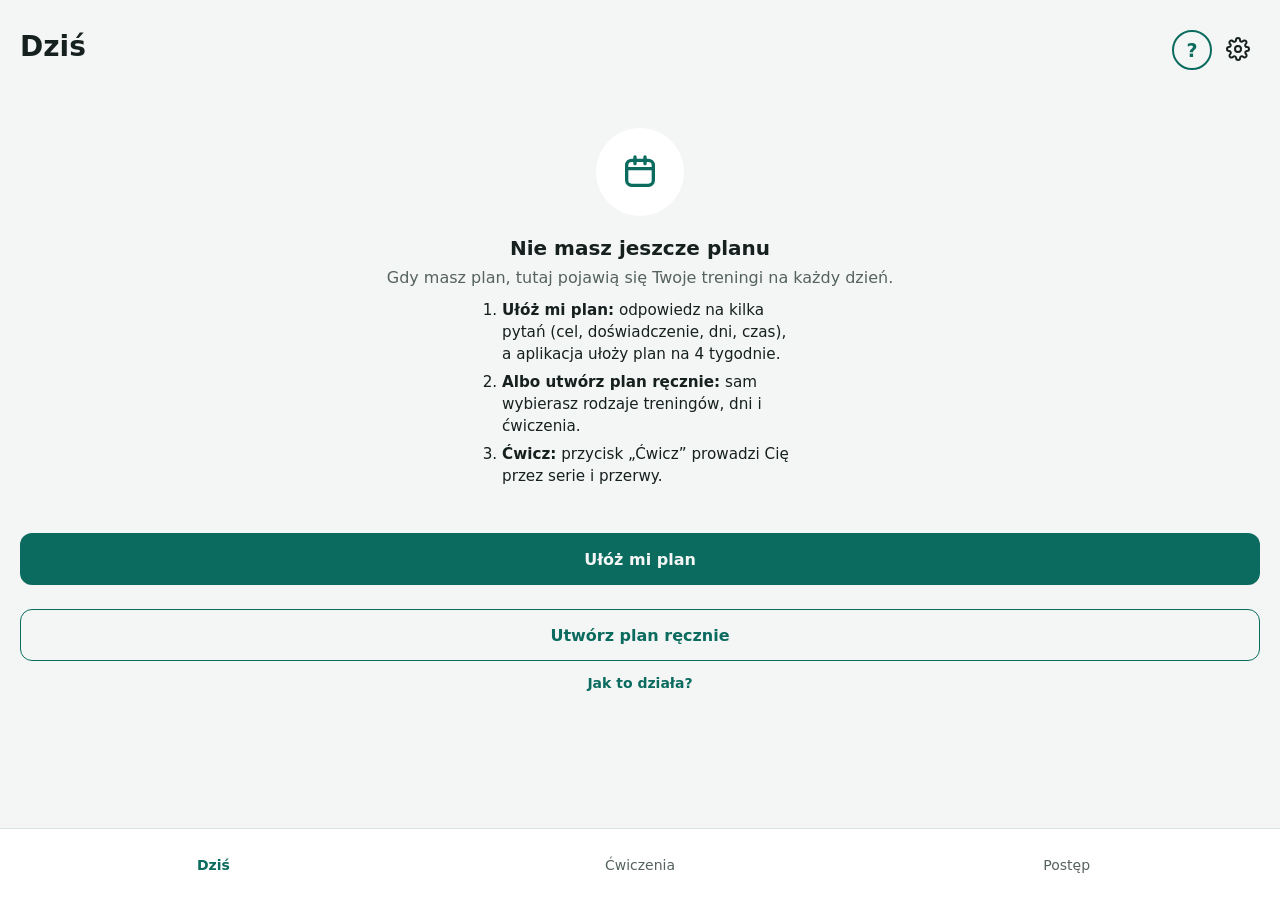
==== index.html @ 083f0874 "v92: skróć trening, słabszy dzień, tydzień lżej, 1RM i kalkulator talerzy, wykres, stagnacja, podsum" ====
<!DOCTYPE html>
<html lang="pl">
<head>
  <meta charset="UTF-8">
  <meta name="viewport" content="width=device-width, initial-scale=1">
  <title>Ćwiczenia</title>
  <link rel="manifest" href="manifest.webmanifest">
  <meta name="theme-color" content="#0B6B5F">
  <link rel="icon" href="ikona-192.png">
  <link rel="apple-touch-icon" href="ikona-180.png">
  <link rel="stylesheet" href="style.css?v=92">
</head>
<body>

  <main>
    <section id="ekran-dzis" class="ekran aktywny">
      <div class="naglowek-rzad">
        <h1>Dziś</h1>
        <button class="ikona-przycisk" id="otworz-ustawienia" aria-label="Ustawienia">
          <svg width="24" height="24" viewBox="0 0 24 24" fill="none" stroke="currentColor" stroke-width="2" stroke-linecap="round" stroke-linejoin="round" aria-hidden="true"><circle cx="12" cy="12" r="3"/><path d="M19.4 15a1.7 1.7 0 0 0 .3 1.8l.1.1a2 2 0 1 1-2.8 2.8l-.1-.1a1.7 1.7 0 0 0-1.8-.3 1.7 1.7 0 0 0-1 1.5V21a2 2 0 1 1-4 0v-.1a1.7 1.7 0 0 0-1.1-1.5 1.7 1.7 0 0 0-1.8.3l-.1.1a2 2 0 1 1-2.8-2.8l.1-.1a1.7 1.7 0 0 0 .3-1.8 1.7 1.7 0 0 0-1.5-1H3a2 2 0 1 1 0-4h.1a1.7 1.7 0 0 0 1.5-1.1 1.7 1.7 0 0 0-.3-1.8l-.1-.1a2 2 0 1 1 2.8-2.8l.1.1a1.7 1.7 0 0 0 1.8.3H9a1.7 1.7 0 0 0 1-1.5V3a2 2 0 1 1 4 0v.1a1.7 1.7 0 0 0 1 1.5 1.7 1.7 0 0 0 1.8-.3l.1-.1a2 2 0 1 1 2.8 2.8l-.1.1a1.7 1.7 0 0 0-.3 1.8V9a1.7 1.7 0 0 0 1.5 1H21a2 2 0 1 1 0 4h-.1a1.7 1.7 0 0 0-1.5 1z"/></svg>
        </button>
      </div>

      <div class="pusty-stan" id="dzis-brak-planu">
        <div class="pusty-ikona">
          <svg width="40" height="40" viewBox="0 0 24 24" fill="none" stroke="currentColor" stroke-width="2" stroke-linecap="round" aria-hidden="true"><rect x="4" y="5" width="16" height="15" rx="3"/><path d="M4 10h16M9 3v4M15 3v4"/></svg>
        </div>
        <div class="pusty-tytul">Nie masz jeszcze planu</div>
        <p class="opis">Gdy masz plan, tutaj pojawią się Twoje treningi na każdy dzień.</p>
        <ol class="kroki-start">
          <li><b>Ułóż mi plan:</b> odpowiedz na kilka pytań (cel, doświadczenie, dni, czas), a aplikacja ułoży plan na 4 tygodnie.</li>
          <li><b>Albo utwórz plan ręcznie:</b> sam wybierasz rodzaje treningów, dni i ćwiczenia.</li>
          <li><b>Ćwicz:</b> przycisk „Ćwicz” prowadzi Cię przez serie i przerwy.</li>
        </ol>
        <button class="przycisk wielki" id="dzis-utworz-plan">Utwórz plan</button>
        <button class="akcja" id="dzis-jak-to-dziala">Jak to działa?</button>
      </div>

      <div id="dzis-plan" hidden>
        <p class="opis" id="dzis-data"></p>
        <button class="akcja" id="dzis-edytuj-plan">Edytuj plan</button>
        <div id="dzis-sesje"></div>
        <p class="opis" id="dzis-podsumowanie"></p>
      </div>
    </section>

    <section id="ekran-cwiczenia" class="ekran">
      <h1>Ćwiczenia</h1>

      <div class="przelacznik">
        <button class="segment aktywny" id="przelacznik-baza">Baza ćwiczeń</button>
        <button class="segment" id="przelacznik-treningi">Moje zestawy</button>
        <button class="segment" id="przelacznik-sciezki">Ścieżki</button>
      </div>

      <div id="widok-sciezki" hidden></div>

      <div id="widok-baza">

      <button class="przycisk" id="przycisk-nowe">+ Dodaj ćwiczenie</button>

      <div class="formularz" id="formularz-cwiczenia" hidden>
        <div class="naglowek-wstecz"><button class="wstecz" data-cel="przycisk-anuluj" aria-label="Wstecz"><svg width="24" height="24" viewBox="0 0 24 24" fill="none" stroke="currentColor" stroke-width="2" stroke-linecap="round" aria-hidden="true"><path d="M15 5l-7 7 7 7"/></svg></button><h2 class="tytul-formularza" id="tytul-formularza">Nowe ćwiczenie</h2><button class="przycisk maly zapisz-gora" id="przycisk-zapisz-gora" type="button">Zapisz</button></div>

        <label for="pole-nazwa">Nazwa</label>
        <input type="text" id="pole-nazwa" placeholder="Np. Wiosłowanie">

        <label for="pole-rodzaj">Rodzaj treningu</label>
        <select id="pole-rodzaj"></select>

        <label for="pole-poziom">Poziom trudności (opcjonalnie)</label>
        <select id="pole-poziom">
          <option value="">Nie określono</option>
          <option value="1">1 – początkujący</option>
          <option value="2">2 – podstawowy</option>
          <option value="3">3 – średni</option>
          <option value="4">4 – zaawansowany</option>
          <option value="5">5 – elitarny</option>
        </select>

        <!-- Style pływania: tylko dla rodzajów z wyborem stylu (Basen) -->
        <div id="pole-style" hidden>
          <div class="etykieta-pola">Style pływania</div>
          <div class="wybory" id="style-wybory"></div>
        </div>

        <!-- Partie mięśni: najpierw ptaszek, potem lista, potem podsumowanie -->
        <label class="wybor wybor-pelny">
          <input type="checkbox" id="pole-czy-partie">
          Ćwiczenie uwzględnia partię mięśni
        </label>

        <div class="panel" id="panel-partii" hidden>
          <div class="etykieta">Zaznacz partie mięśni</div>
          <div id="pole-partie" class="wybory"></div>
          <button class="przycisk" id="przycisk-gotowe">Gotowe</button>
        </div>

        <div class="podsumowanie" id="podsumowanie-partii" hidden>
          <div>
            <div class="etykieta-mala">Partie mięśni</div>
            <div class="podsumowanie-tekst" id="tekst-partii"></div>
          </div>
          <button class="akcja" id="przycisk-zmien-partie">Zmień</button>
        </div>

        <!-- Mięśnie: jedna sylwetka do dotykania, wybrane mięśnie na górze listy -->
        <div class="etykieta-pola">Mięśnie</div>
        <button class="akcja" id="przycisk-pokaz-miesnie" type="button">Pokaż listę mięśni</button>
        <div class="panel" id="panel-miesni" hidden>
          <div id="pole-miesnie"></div>
        </div>

        <label class="wybor wybor-ciezar"><input type="checkbox" id="pole-ciezar"> Można dodać ciężar (kg)</label>
        <p class="opis">Przy takim ćwiczeniu w planie i przy zaliczaniu wpiszesz ciężar w każdej serii.</p>

        <label for="pole-opis-start">Opis wykonania: ustawienie (opcjonalnie)</label>
        <textarea id="pole-opis-start" rows="2" placeholder="Pozycja wyjściowa, chwyt, stopy"></textarea>
        <label for="pole-opis-ruch">Opis wykonania: ruch</label>
        <textarea id="pole-opis-ruch" rows="3" placeholder="Co robisz, w jakim zakresie, jak oddychasz"></textarea>
        <label for="pole-opis-uwaga">Opis wykonania: uwaga</label>
        <textarea id="pole-opis-uwaga" rows="2" placeholder="Najczęstszy błąd, bezpieczeństwo"></textarea>

        <label for="pole-link">Link do filmu (opcjonalnie)</label>
        <input type="url" id="pole-link" placeholder="https://">

        <p class="blad" id="komunikat-bledu"></p>

        <div>
          <button class="przycisk" id="przycisk-zapisz">Zapisz</button>
          <button class="przycisk drugi schowany" id="przycisk-anuluj">Anuluj</button>
        </div>
      </div>

      <div class="filtry" id="blok-filtrow" hidden>
        <label for="pole-szukaj" class="etykieta-pola">Szukaj ćwiczenia</label>
        <input type="search" id="pole-szukaj" placeholder="Wpisz nazwę">

        <div class="etykieta-pola">Partie mięśni</div>
        <div class="chipy" id="chipy-partie"></div>

        <div id="blok-miesnie-chipy" hidden>
          <div class="etykieta-pola">Mięśnie tej partii (można kilka)</div>
          <div class="chipy" id="chipy-miesnie"></div>
        </div>

        <div class="etykieta-pola">Rodzaj treningu</div>
        <div class="chipy" id="chipy-rodzaje"></div>

        <div class="etykieta-pola">Trudność <span class="skala-poziomow" aria-hidden="true"><i class="poz-1"></i><i class="poz-2"></i><i class="poz-3"></i><i class="poz-4"></i><i class="poz-5"></i></span></div>
        <p class="podpowiedz-poziomow">Od zielonego (łatwe, na start) do czerwonego (bardzo trudne, po miesiącach lub latach treningu). Liczba obok to ilość ćwiczeń.</p>
        <div class="chipy" id="chipy-poziomy"></div>

        <div id="blok-miesnie-lista">
          <label for="filtr-miesien" class="etykieta-pola">Mięsień</label>
          <select id="filtr-miesien" class="filtr-wybor"></select>
        </div>

        <label for="filtr-sortowanie" class="etykieta-pola">Kolejność</label>
        <select id="filtr-sortowanie" class="filtr-wybor">
          <option value="">Domyślna</option>
          <option value="latwe">Od najłatwiejszych</option>
          <option value="trudne">Od najtrudniejszych</option>
          <option value="az">Alfabetycznie</option>
        </select>

        <button class="akcja" id="przycisk-ukryte" hidden>Pokaż ukryte</button>
        <button class="akcja" id="przycisk-wyczysc" hidden>Wyczyść filtry</button>
      </div>

      <p class="opis" id="pusta-lista">Nie masz jeszcze ćwiczeń. Dodaj pierwsze.</p>
      <p class="opis" id="brak-wynikow" hidden>Brak ćwiczeń dla wybranych filtrów.</p>
      <div id="lista-cwiczen"></div>

      </div>

      <div id="widok-treningi" hidden>
        <button class="przycisk" id="przycisk-nowy-trening">+ Dodaj zestaw ćwiczeń</button>

        <div class="formularz" id="formularz-treningu" hidden>
          <div class="naglowek-wstecz"><button class="wstecz" data-cel="przycisk-anuluj-trening" aria-label="Wstecz"><svg width="24" height="24" viewBox="0 0 24 24" fill="none" stroke="currentColor" stroke-width="2" stroke-linecap="round" aria-hidden="true"><path d="M15 5l-7 7 7 7"/></svg></button><h2 class="tytul-formularza" id="tytul-treningu">Nowy trening</h2><button class="przycisk maly zapisz-gora" id="przycisk-zapisz-trening-gora" type="button">Zapisz</button></div>

          <label for="pole-nazwa-treningu">Nazwa zestawu</label>
          <input type="text" id="pole-nazwa-treningu" placeholder="Np. Plecy A">
          <label for="pole-blok-treningu">Rodzaj zestawu</label>
          <select id="pole-blok-treningu">
            <option value="">Zwykły zestaw</option>
            <option value="rozgrzewka">Blok rozgrzewki (dołączany przed treningiem)</option>
            <option value="rozciaganie">Blok rozciągania (dołączany po treningu)</option>
          </select>

          <div class="etykieta">Ćwiczenia w zestawie</div>
          <p class="opis" id="puste-wybrane">Nie dodano jeszcze ćwiczeń.</p>
          <div id="wybrane-cwiczenia"></div>

          <button class="przycisk drugi" id="przycisk-dodaj-cwiczenia">+ Dodaj ćwiczenia z bazy</button>
          <button class="przycisk-przerywany" id="przycisk-nowe-w-treningu" type="button">+ Utwórz nowe ćwiczenie</button>

          <div class="panel" id="panel-wyboru" hidden>
            <label for="pole-szukaj-wyboru" class="etykieta-pola">Szukaj ćwiczenia</label>
            <input type="search" id="pole-szukaj-wyboru" placeholder="Wpisz nazwę">

            <div class="etykieta-pola">Partie mięśni</div>
            <div class="chipy" id="chipy-partie-wyboru"></div>

            <div class="etykieta-pola">Rodzaj treningu</div>
            <div class="chipy" id="chipy-rodzaje-wyboru"></div>

            <div id="lista-wyboru"></div>
            <button class="przycisk" id="przycisk-gotowe-wyboru">Gotowe</button>
          </div>

          <p class="blad" id="blad-treningu"></p>

          <div>
            <button class="przycisk" id="przycisk-zapisz-trening">Zapisz zestaw</button>
            <button class="przycisk drugi schowany" id="przycisk-anuluj-trening">Anuluj</button>
          </div>
        </div>

        <p class="opis" id="puste-treningi">Nie masz jeszcze zestawów ćwiczeń. Dodaj pierwszy.</p>
        <input type="search" id="szukaj-treningow" aria-label="Szukaj zestawu lub ćwiczenia w nim" placeholder="Szukaj zestawu lub ćwiczenia w nim" hidden>
        <button class="akcja" id="przycisk-ukryte-zestawy" hidden>Pokaż ukryte zestawy</button>
        <div id="lista-treningow"></div>
      </div>
    </section>

    <section id="ekran-postep" class="ekran">
      <h1>Postęp</h1>
      <div id="postep-tresc"></div>
      <button class="przycisk wielki" id="postep-nowy-plan">Nowy plan</button>
      <button class="przycisk drugi wielki" id="postep-edytuj-plan" hidden>Edytuj aktywny plan</button>
    </section>
  </main>

  <nav class="pasek">
    <button class="zakladka aktywna" data-ekran="ekran-dzis">Dziś</button>
    <button class="zakladka" data-ekran="ekran-cwiczenia">Ćwiczenia</button>
    <button class="zakladka" data-ekran="ekran-postep">Postęp</button>
  </nav>

  <!-- Kreator planu: pełny ekran nad aplikacją -->
  <div class="kreator" id="kreator" hidden>
    <div class="kreator-naglowek">
      <button class="wstecz" id="kr-wstecz" aria-label="Wstecz">
        <svg width="24" height="24" viewBox="0 0 24 24" fill="none" stroke="currentColor" stroke-width="2" stroke-linecap="round" aria-hidden="true"><path d="M15 5l-7 7 7 7"/></svg>
      </button>
      <div>
        <div class="kreator-krok" id="kr-etykieta-kroku">Krok 1 z 2</div>
        <h2 class="kreator-tytul" id="kr-tytul">Nowy plan</h2>
      </div>
    </div>

    <div class="kreator-postep">
      <span class="aktywny" id="kr-postep-1"></span>
      <span id="kr-postep-2"></span>
    </div>

    <div class="kreator-tresc">

      <!-- Krok 1: okres i aktywności -->
      <div id="kr-krok1">
        <p class="opis kr-wstep">Wybierz okres i dodaj rodzaje treningów. Przy każdym wpisz, ile razy w okresie chcesz go zrobić.</p>
        <label class="etykieta-pola" for="kr-nazwa-planu">Nazwa planu</label>
        <input type="text" id="kr-nazwa-planu" maxlength="40" placeholder="Np. Masa, Bieganie, Powrót po urlopie">
        <div class="etykieta-pola">Okres</div>
        <div class="przelacznik">
          <button class="segment aktywny" id="kr-okres-tydzien">Tydzień</button>
          <button class="segment" id="kr-okres-miesiac">Miesiąc</button>
        </div>

        <div class="etykieta-pola">Rodzaje treningów</div>
        <p class="opis" id="kr-pusta">Nie dodano jeszcze żadnego rodzaju treningu.</p>
        <div id="kr-lista"></div>

        <button class="przycisk-przerywany" id="kr-dodaj">+ Dodaj rodzaj treningu</button>

        <div class="formularz" id="kr-formularz" hidden>
          <div class="naglowek-wstecz"><button class="wstecz" data-cel="kr-anuluj-aktywnosc" aria-label="Wstecz"><svg width="24" height="24" viewBox="0 0 24 24" fill="none" stroke="currentColor" stroke-width="2" stroke-linecap="round" aria-hidden="true"><path d="M15 5l-7 7 7 7"/></svg></button><h2 class="tytul-formularza" id="kr-tytul-formularza">Nowa aktywność</h2></div>

          <label for="kr-rodzaj">Rodzaj treningu</label>
          <select id="kr-rodzaj"></select>

          <div id="kr-pole-partia" hidden>
            <label>Partie mięśni (można kilka)</label>
            <div class="chipy" id="kr-partia"></div>
          </div>

          <div>
            <label for="kr-razy">Ile razy w okresie</label>
            <input type="number" id="kr-razy" min="0" inputmode="numeric" value="0">
          </div>

          <p class="blad" id="kr-blad"></p>

          <div>
            <button class="przycisk" id="kr-zapisz-aktywnosc">Zapisz</button>
            <button class="przycisk drugi schowany" id="kr-anuluj-aktywnosc">Anuluj</button>
            <button class="przycisk drugi" id="kr-usun-aktywnosc" hidden>Usuń</button>
          </div>
        </div>

        <p class="podpowiedz" id="kr-podpowiedz"></p>
        <p class="blad" id="kr-blad-kroku"></p>

        <button class="przycisk wielki" id="kr-dalej">Dalej</button>
        <button class="akcja" id="kr-od-nowa" hidden>Zacznij od nowa</button>
      </div>

      <!-- Krok 2: kalendarz -->
      <div id="kr-krok2" hidden>
        <p class="opis kr-wstep">Rozłóż treningi na dni: dotknij dnia w kalendarzu i dodaj trening. Potem uzupełnij każdy o zestaw ćwiczeń i parametry.</p>
        <div class="etykieta-pola">Do rozłożenia</div>
        <div class="legenda" id="kal-legenda"></div>
        <div class="kal-oznaczenia">
          <span><i class="znacznik" style="background:currentColor"></i> trening gotowy</span>
          <span><i class="znacznik pusty"></i> do uzupełnienia</span>
        </div>
        <div class="kal-dni-tygodnia">
          <span>Pn</span><span>Wt</span><span>Śr</span><span>Cz</span><span>Pt</span><span>So</span><span>Nd</span>
        </div>
        <div class="kal-siatka" id="kal-siatka"></div>
        <p class="podpowiedz" id="kal-podsumowanie"></p>
        <p class="blad" id="kal-blad"></p>
        <button class="przycisk drugi wielki" id="kal-propozycja">Zaproponuj rozkład</button>
        <button class="przycisk wielki" id="kal-zapisz">Zapisz plan</button>
      </div>

    </div>

    <!-- Panel dnia: wysuwa się z dołu po dotknięciu kafelka -->
    <div class="arkusz-tlo" id="arkusz-tlo" hidden>
      <div class="arkusz" id="arkusz" role="dialog" aria-label="Panel dnia">
        <div class="arkusz-uchwyt"></div>
        <div class="arkusz-naglowek">
          <h2 id="pd-tytul">Dzień</h2>
          <span id="pd-podtytul"></span>
        </div>
        <div class="arkusz-tresc" id="arkusz-tresc">

          <div id="pd-widok-dzien">
            <div id="pd-sesje"></div>
            <button class="przycisk-przerywany" id="pd-dodaj">+ Dodaj trening</button>
            <button class="przycisk wielki" id="pd-zamknij">Gotowe</button>
          </div>

          <div id="pd-widok-dodaj" hidden>
            <div class="naglowek-wstecz"><button class="wstecz" data-cel="pd-dodaj-anuluj" aria-label="Wstecz"><svg width="24" height="24" viewBox="0 0 24 24" fill="none" stroke="currentColor" stroke-width="2" stroke-linecap="round" aria-hidden="true"><path d="M15 5l-7 7 7 7"/></svg></button><h2 class="tytul-formularza">Dodaj sesję</h2></div>
            <div id="pd-wybor-aktywnosci"></div>
            <button class="przycisk drugi wielki schowany" id="pd-dodaj-anuluj">Anuluj</button>
          </div>

          <div id="pd-widok-sesja" hidden>
            <div class="naglowek-wstecz"><button class="wstecz" data-cel="pd-sesja-wroc" aria-label="Wstecz"><svg width="24" height="24" viewBox="0 0 24 24" fill="none" stroke="currentColor" stroke-width="2" stroke-linecap="round" aria-hidden="true"><path d="M15 5l-7 7 7 7"/></svg></button><h2 class="tytul-formularza" id="pd-sesja-tytul">Sesja</h2></div>
            <div id="pd-sesja-trening"></div>
            <div id="pd-sesja-parametry"></div>
            <p class="blad" id="pd-sesja-blad"></p>
            <p class="opis" id="pd-sesja-info"></p>
            <button class="przycisk wielki" id="pd-sesja-zapisz">Zapisz trening</button>
            <button class="przycisk drugi wielki" id="pd-sesja-kopiuj">Kopiuj do innych treningów</button>
            <button class="przycisk drugi wielki" id="pd-sesja-przenies">Przenieś na inny dzień</button>
            <button class="przycisk drugi wielki schowany" id="pd-sesja-wroc">Wróć</button>
            <button class="akcja usun" id="pd-sesja-usun">Usuń trening</button>
          </div>

          <div id="pd-widok-przenies" hidden>
            <div class="naglowek-wstecz"><button class="wstecz" data-cel="pd-przenies-wstecz" aria-label="Wstecz"><svg width="24" height="24" viewBox="0 0 24 24" fill="none" stroke="currentColor" stroke-width="2" stroke-linecap="round" aria-hidden="true"><path d="M15 5l-7 7 7 7"/></svg></button><h2 class="tytul-formularza">Przenieś na dzień</h2></div>
            <p class="opis" id="pd-przenies-opis"></p>
            <div id="pd-przenies-lista"></div>
            <button class="przycisk drugi wielki schowany" id="pd-przenies-wstecz">Wróć</button>
          </div>

          <div id="pd-widok-wybor" hidden>
            <div class="naglowek-wstecz"><button class="wstecz" data-cel="kr2-wybor-wstecz" aria-label="Wstecz"><svg width="24" height="24" viewBox="0 0 24 24" fill="none" stroke="currentColor" stroke-width="2" stroke-linecap="round" aria-hidden="true"><path d="M15 5l-7 7 7 7"/></svg></button><h2 class="tytul-formularza" id="kr2-wybor-tytul">Trening</h2></div>
            <label class="wybor wybor-pelny">
              <input type="checkbox" id="kr2-wszystkie-treningi">
              Pokaż wszystkie treningi
            </label>
            <input type="search" id="kr2-szukaj-treningow" placeholder="Szukaj treningu">
            <p class="opis" id="kr2-brak-treningow" hidden></p>
            <div id="kr2-treningi"></div>
            <button class="przycisk-przerywany" id="kr2-nowy">+ Zbuduj nowy zestaw</button>
            <button class="przycisk drugi wielki schowany" id="kr2-wybor-wstecz">Wróć</button>
          </div>

          <div id="pd-widok-budowa" hidden>
            <div class="naglowek-wstecz"><button class="wstecz" data-cel="kr2-anuluj" aria-label="Wstecz"><svg width="24" height="24" viewBox="0 0 24 24" fill="none" stroke="currentColor" stroke-width="2" stroke-linecap="round" aria-hidden="true"><path d="M15 5l-7 7 7 7"/></svg></button><h2 class="tytul-formularza" id="kr2-budowa-tytul">Nowy trening</h2><button class="przycisk maly zapisz-gora" id="kr2-zapisz-gora" type="button">Gotowe</button></div>
            <div class="formularz">
              <div class="etykieta">Sugerowane ćwiczenia</div>
              <label class="wybor wybor-pelny">
                <input type="checkbox" id="kr2-wszystkie">
                Pokaż wszystkie ćwiczenia z bazy
              </label>
              <input type="search" id="kr2-szukaj" placeholder="Szukaj ćwiczenia">
              <button class="przycisk-przerywany" id="kr2-nowe-cwiczenie" type="button">+ Utwórz nowe ćwiczenie</button>
              <div id="kr2-cwiczenia"></div>
              <p class="opis" id="kr2-wybrano"></p>

              <label class="wybor wybor-pelny">
                <input type="checkbox" id="kr2-zapisz-zestaw">
                Zapisz w „Moich zestawach”, żeby użyć ponownie
              </label>
              <div id="kr2-pole-nazwy" hidden>
                <label for="kr2-nazwa">Nazwa zestawu</label>
                <input type="text" id="kr2-nazwa" placeholder="Np. Plecy A">
              </div>

              <p class="blad" id="kr2-blad-budowy"></p>
              <div>
                <button class="przycisk" id="kr2-zapisz">Gotowe</button>
                <button class="przycisk drugi schowany" id="kr2-anuluj">Anuluj</button>
              </div>
            </div>
          </div>

        </div>
      </div>
    </div>

    <!-- Okno zmiany liczby sesji aktywności -->
    <div class="arkusz-tlo srodek" id="okno-liczby-tlo" hidden>
      <div class="okno" role="dialog" aria-label="Liczba treningów">
        <div class="okno-tytul"><span class="kwadrat" id="ol-kwadrat"></span><h2 id="ol-tytul">Rodzaj treningu</h2></div>
        <p class="opis">Liczba treningów w planie</p>
        <div class="stepper">
          <button id="ol-mniej" aria-label="Mniej treningów">−</button>
          <div id="ol-liczba">1</div>
          <button id="ol-wiecej" aria-label="Więcej treningów">+</button>
        </div>
        <p class="okno-info" id="ol-info"></p>
        <div>
          <button class="przycisk drugi" id="ol-anuluj">Anuluj</button>
          <button class="przycisk" id="ol-zapisz">Zapisz</button>
        </div>
        <button class="akcja usun" id="ol-usun">Usuń ten rodzaj treningu z planu</button>
      </div>
    </div>

  </div>

  <!-- Usuwanie planu -->
  <div class="wynik-tlo" id="usun-tlo" hidden>
    <div class="okno" role="dialog" aria-label="Usuń plan">
      <h2>Usunąć plan?</h2>
      <p class="opis" id="usun-opis">Plan i jego postęp zostaną usunięte.</p>
      <div>
        <button class="przycisk drugi" id="usun-zamknij">Zamknij plan (zachowaj historię)</button>
        <button class="przycisk drugi" id="usun-anuluj">Anuluj</button>
        <button class="przycisk niebezpieczny" id="usun-potwierdz">Usuń plan</button>
      </div>
    </div>
  </div>

  <!-- Ustawienia -->
  <div class="postep-okno" id="ustawienia-okno" hidden>
    <div class="postep-okno-gora">
      <button class="wstecz" id="ustawienia-wstecz" aria-label="Wstecz">
        <svg width="24" height="24" viewBox="0 0 24 24" fill="none" stroke="currentColor" stroke-width="2" stroke-linecap="round" aria-hidden="true"><path d="M15 5l-7 7 7 7"/></svg>
      </button>
      <h1>Ustawienia</h1>
    </div>
    <div class="postep-okno-tresc">
      <div class="ust-naglowek">Moje możliwości</div>
      <div class="pp-karta" id="ust-mozliwosci"></div>
      <div class="ust-naglowek">Przypomnienie</div>
      <div class="pp-karta">
        <div class="ust-rzad">
          <div class="ust-nazwa">Alarm</div>
          <button class="przelacznik-wl" id="ust-alarm" role="switch" aria-checked="true" aria-label="Alarm"><span></span></button>
        </div>
        <div id="ust-godzina-blok">
          <div class="ust-linia"></div>
          <label class="ust-nazwa" for="ust-godzina">Godzina</label>
          <input type="time" id="ust-godzina" class="ust-godzina" value="18:30">
          <p class="opis">Alarm dzwoni tylko w dni z zaplanowanym treningiem. W dni odpoczynku jest cisza.</p>
        </div>
        <div id="ust-ics-blok" hidden>
          <div class="ust-linia"></div>
          <button class="przycisk drugi" id="ust-ics">Dodaj przypomnienia do kalendarza</button>
          <p class="opis" id="ust-ics-info"></p>
        </div>
      </div>
      <div class="ust-naglowek">Trening</div>
      <div class="pp-karta">
        <div class="ust-rzad">
          <div class="ust-nazwa">Dźwięk po przerwie</div>
          <button class="przelacznik-wl" id="ust-dzwiek" role="switch" aria-checked="true" aria-label="Dźwięk po przerwie"><span></span></button>
        </div>
        <div class="ust-linia"></div>
        <div class="ust-rzad">
          <div class="ust-nazwa">Wibracja po przerwie</div>
          <button class="przelacznik-wl" id="ust-wibracja" role="switch" aria-checked="true" aria-label="Wibracja po przerwie"><span></span></button>
        </div>
        <div class="ust-linia"></div>
        <div class="ust-rzad">
          <div class="ust-nazwa">Ekran nie gaśnie podczas biegu</div>
          <button class="przelacznik-wl" id="ust-bieg-ekran" role="switch" aria-checked="true" aria-label="Ekran nie gaśnie podczas biegu"><span></span></button>
        </div>
        <p class="opis">Zużywa więcej baterii, ale stoper i sygnały działają pewniej.</p>
        <div class="ust-linia"></div>
        <div class="ust-nazwa">Bieganie: poziom szczegółów</div>
        <div class="przelacznik" id="ust-bieg-poziom">
          <button class="segment" data-poziom="poczatkujacy" type="button">Początkujący</button>
          <button class="segment" data-poziom="zaawansowany" type="button">Zaawansowany</button>
        </div>
        <p class="opis">Zaawansowany pokazuje też tempo, obciążenie, rekordy i dystans tygodniowy. Zmiana niczego nie usuwa.</p>
        <div class="ust-rzad">
          <div class="ust-nazwa">Serie i rekordy biegowe</div>
          <button class="przelacznik-wl" id="ust-bieg-serie" role="switch" aria-checked="true" aria-label="Serie i rekordy biegowe"><span></span></button>
        </div>
        <div class="ust-linia"></div>
        <div class="ust-rzad">
          <div class="ust-nazwa">Pomiar GPS podczas biegu</div>
          <button class="przelacznik-wl" id="ust-bieg-gps" role="switch" aria-checked="false" aria-label="Pomiar GPS podczas biegu"><span></span></button>
        </div>
        <p class="opis">Dystans i tempo z lokalizacji telefonu. Trasa zostaje tylko w telefonie. Ekran musi być włączony, a aplikacja na wierzchu. Na bieżni wyłącz GPS (można też w trakcie biegu).</p>
        <div class="ust-rzad">
          <div class="ust-nazwa">Odcinki na dystans przełączają się same</div>
          <button class="przelacznik-wl" id="ust-bieg-odc-gps" role="switch" aria-checked="true" aria-label="Odcinki na dystans przełączają się same"><span></span></button>
        </div>
        <p class="opis">Przy włączonym GPS odcinek „400 m” kończy się, gdy zmierzony dystans dojdzie do 400 m, z sygnałem jak przy czasie. GPS ma błąd kilku metrów, więc przy krótkich odcinkach (poniżej 200 m) lepiej użyć przycisku „Odcinek zrobiony”. Przycisk działa zawsze.</p>
        <button class="przycisk" id="ust-bieg-przelicz" type="button">Przelicz dystanse z zapisanych tras</button>
        <p class="opis" id="ust-bieg-przelicz-info"></p>
        <div class="ust-linia"></div>
        <label class="ust-nazwa" for="ust-przerwa">Domyślna przerwa między seriami (s)</label>
        <input type="number" id="ust-przerwa" class="ust-godzina" min="5" max="900" step="5" value="60" inputmode="numeric">
        <p class="opis">Przerwę dla konkretnego ćwiczenia zmienisz w trakcie ćwiczenia przyciskami −15 s i +15 s. Aplikacja ją zapamięta.</p>
      </div>
      <div class="ust-naglowek">Pomoc</div>
      <div class="pp-karta">
        <button class="przycisk drugi" id="ust-przewodnik">Jak to działa? (przewodnik)</button>
      </div>
      <div class="ust-naglowek">Dane</div>
      <div class="pp-karta">
        <button class="przycisk" id="kopia-zapisz">Zapisz kopię zapasową</button>
        <button class="przycisk drugi" id="kopia-wczytaj">Wczytaj kopię</button>
        <div class="ust-linia"></div>
        <button class="przycisk" id="kopia-przyklady">Uzupełnij bazę ćwiczeń przykładowych</button>
        <button class="przycisk drugi" id="kopia-cwiczenia">Dodaj ćwiczenia z pliku</button>
        <button class="akcja" id="kopia-wzor">Pobierz wzór pliku z ćwiczeniami</button>
        <p class="opis" id="kopia-info"></p>
        <input type="file" id="kopia-wczytaj-plik" accept=".json,application/json" hidden>
        <input type="file" id="kopia-cwiczenia-plik" accept=".json,application/json" hidden>
      </div>
      <div class="ust-naglowek">Usuwanie danych</div>
      <div class="pp-karta">
        <p class="opis">Usuwa wszystkie plany, wyniki i Twoje ćwiczenia z tego telefonu. Przed usunięciem automatycznie pobierze się kopia zapasowa.</p>
        <button class="przycisk niebezpieczny" id="ust-usun-dane" type="button">Usuń wszystkie dane…</button>
      </div>

      <div class="ust-naglowek">Wygląd</div>
      <div class="ust-segmenty">
        <button id="ust-jasny">Jasny</button>
        <button id="ust-ciemny">Ciemny</button>
      </div>
    </div>
  </div>

  <!-- Mięśnie ćwiczenia (rysunek) -->
  <div class="wynik-tlo" id="an-tlo" hidden>
    <div class="okno" role="dialog" aria-label="Mięśnie ćwiczenia">
      <h2 id="an-tytul">Ćwiczenie</h2>
      <div class="an-ramka" id="an-okno-rysunek"></div>
      <p class="opis" id="an-okno-lista"></p>
      <button class="przycisk" id="an-zamknij">Zamknij</button>
    </div>
  </div>

  <!-- Okno szczegółów w Postępie -->
  <div class="postep-okno" id="postep-okno" hidden>
    <div class="postep-okno-gora">
      <button class="wstecz" id="postep-okno-wstecz" aria-label="Wstecz">
        <svg width="24" height="24" viewBox="0 0 24 24" fill="none" stroke="currentColor" stroke-width="2" stroke-linecap="round" aria-hidden="true"><path d="M15 5l-7 7 7 7"/></svg>
      </button>
      <div>
        <h1 id="postep-okno-tytul">Tydzień</h1>
        <div class="opis" id="postep-okno-podtytul"></div>
      </div>
    </div>
    <div class="postep-okno-tresc" id="postep-okno-tresc"></div>
  </div>

  <!-- Wartość ćwiczenia (inna niż w planie) -->
  <div class="wynik-tlo" id="wart-tlo" hidden>
    <div class="okno" role="dialog" aria-label="Wartości ćwiczenia">
      <h2 id="wart-tytul">Ćwiczenie</h2>
      <p class="opis" id="wart-plan"></p>
      <div class="wart-pola" id="wart-pola"></div>
      <p class="wart-info" id="wart-info"></p>
      <div>
        <button class="przycisk drugi" id="wart-anuluj">Anuluj</button>
        <button class="przycisk" id="wart-zapisz">Zapisz i zalicz</button>
      </div>
      <button class="akcja" id="wart-cofnij">Nie zrobiłem (cofnij zaliczenie)</button>
    </div>
  </div>

  <!-- Wynik biegania i basenu -->
  <div class="wynik-tlo" id="wynik-tlo" hidden>
    <div class="okno" role="dialog" aria-label="Wynik treningu">
      <h2 id="wynik-tytul">Wynik</h2>
      <p class="opis" id="wynik-podpis">Pola są wypełnione celem z planu. Popraw je, jeśli wynik był inny.</p>
      <div id="wynik-pola"></div>
      <p class="blad" id="wynik-blad"></p>
      <div>
        <button class="przycisk drugi" id="wynik-anuluj">Anuluj</button>
        <button class="przycisk" id="wynik-zapisz">Zapisz i zalicz</button>
      </div>
    </div>
  </div>

  <div class="wynik-tlo" id="rd-tlo" hidden>
    <div class="okno" role="dialog" aria-label="Rekord na dystansie">
      <h2>Rekord na dystansie</h2>
      <div class="formularz">
        <label for="rd-rodzaj">Rodzaj treningu</label>
        <select id="rd-rodzaj"></select>
        <div id="rd-styl-blok" hidden>
          <label for="rd-styl">Styl</label>
          <select id="rd-styl"></select>
        </div>
        <div class="etykieta">Dystans (wybierz albo wpisz własny)</div>
        <div class="chipy" id="rd-chipy"></div>
        <div class="rd-rzad">
          <input type="number" id="rd-dystans" inputmode="decimal" min="0" step="any" placeholder="Własny dystans">
          <select id="rd-jednostka"><option value="km">km</option><option value="m">m</option></select>
        </div>
        <div class="etykieta">Twój rekord (godz. / min / s, opcjonalnie)</div>
        <div class="rd-rzad rd-czas">
          <input type="number" id="rd-godz" inputmode="numeric" min="0" placeholder="godz.">
          <input type="number" id="rd-min" inputmode="numeric" min="0" placeholder="min">
          <input type="number" id="rd-sek" inputmode="decimal" min="0" step="any" placeholder="s">
        </div>
        <label for="rd-data">Data (opcjonalnie)</label>
        <input type="date" id="rd-data">
        <p class="blad" id="rd-blad"></p>
        <div>
          <button class="przycisk drugi" id="rd-anuluj">Anuluj</button>
          <button class="przycisk" id="rd-zapisz">Zapisz</button>
        </div>
        <button class="akcja usun" id="rd-usun" hidden>Usuń rekord</button>
      </div>
    </div>
  </div>

  <div class="wynik-tlo" id="rek-tlo" hidden>
    <div class="okno" role="dialog" aria-label="Rekord">
      <h2 id="rek-tytul">Rekord</h2>
      <div class="formularz" id="rek-pola"></div>
      <p class="blad" id="rek-blad"></p>
      <div>
        <button class="przycisk drugi" id="rek-anuluj">Anuluj</button>
        <button class="przycisk" id="rek-zapisz">Zapisz</button>
      </div>
      <button class="akcja usun" id="rek-usun" hidden>Usuń rekord</button>
    </div>
  </div>

  <script src="dane.js?v=92"></script>
  <!-- Opis ćwiczenia (z miniaturą filmu) -->
  <div class="wynik-tlo opis-tlo" id="opis-tlo" hidden>
    <div class="okno" role="dialog" aria-label="Opis ćwiczenia">
      <h2 id="opis-tytul">Ćwiczenie</h2>
      <div id="opis-film"></div>
      <div id="opis-tresc"></div>
      <p class="opis opis-uwaga">Opis ogólny. Dobierz ciężar tak, by zachować technikę. Przy bólu przerwij ćwiczenie.</p>
      <a class="akcja film" id="opis-link" target="_blank" rel="noopener" hidden>Otwórz film w przeglądarce</a>
      <button class="przycisk" id="opis-zamknij">Zamknij</button>
    </div>
  </div>

  <!-- Tryb ćwiczenia: pełny ekran nad aplikacją -->
  <div class="cwicz" id="cwicz" hidden>
    <div class="cwicz-gora">
      <button class="wstecz" id="cwicz-zamknij" aria-label="Zamknij tryb ćwiczenia">✕</button>
      <h2 class="cwicz-tytul" id="cwicz-tytul">Ćwiczenie</h2>
    </div>
    <div class="cwicz-pasek"><div id="cwicz-pasek"></div></div>
    <div class="cwicz-tresc" id="cwicz-tresc"></div>
  </div>

  <script src="anatomia.js?v=92"></script>
  <script src="cwiczenia.js?v=92"></script>
  <script src="treningi.js?v=92"></script>
  <script src="bieg-logika.js?v=92"></script>
  <script src="gps-logika.js?v=92"></script>
  <script src="gps.js?v=92"></script>
  <script src="kreator.js?v=92"></script>
  <script src="kreator2.js?v=92"></script>
  <script src="dzis.js?v=92"></script>
  <script src="postep.js?v=92"></script>
  <script src="rekordy.js?v=92"></script>
  <script src="cwicz.js?v=92"></script>
  <script src="bieg.js?v=92"></script>
  <script src="mozliwosci.js?v=92"></script>
  <script src="ustawienia.js?v=92"></script>
  <script src="kopia.js?v=92"></script>
  <script src="bezpieczenstwo.js?v=92"></script>
  <div class="przewodnik" id="przewodnik" hidden>
    <div class="przewodnik-karta" role="dialog" aria-label="Przewodnik">
      <button class="akcja prz-pomin" id="prz-pomin">Pomiń</button>
      <img id="prz-obraz" alt="" class="prz-obraz">
      <h2 id="prz-tytul"></h2>
      <p class="opis" id="prz-tekst"></p>
      <div class="prz-kropki" id="prz-kropki"></div>
      <div class="prz-przyciski">
        <button class="przycisk drugi" id="prz-wstecz">Wstecz</button>
        <button class="przycisk" id="prz-dalej">Dalej</button>
      </div>
    </div>
  </div>

  <script src="plan-generator.js?v=92"></script>
  <script src="plan-bieg.js?v=92"></script>
  <script src="plan-kreator.js?v=92"></script>
  <script src="plan-progresja.js?v=92"></script>
  <script src="plan-adaptacja.js?v=92"></script>
  <script src="plan-zamiana.js?v=92"></script>
  <script src="sciezki.js?v=92"></script>
  <script src="cele.js?v=92"></script>
  <script src="przewodnik.js?v=92"></script>
  <script src="pomoc.js?v=92"></script>
  <script src="analiza.js?v=92"></script>
  <script src="dzien.js?v=92"></script>
  <script src="app.js?v=92"></script>
</body>
</html>
---- style.css ----
/* Kolory zapisane jako zmienne: jasny motyw */
:root {
  --tlo: #F4F6F5;
  --karta: #FFFFFF;
  --tekst: #16201F;
  --tekst-szary: #55625F;
  --akcent: #0B6B5F;
  --linia: #DDE5E3;
  --an-cialo: #E6ECEA;
  --an-miesien: #C9D4D1;
  --an-on: #D32F2F;
  --blad: #B3261E;
  --ostrzezenie: #B45309;
}

/* Ciemny motyw: włącza się, gdy telefon ma ciemny tryb */
@media (prefers-color-scheme: dark) {
  :root {
    --tlo: #0F1615;
    --karta: #1A2423;
    --tekst: #E8EFED;
    --tekst-szary: #9DB0AC;
    --akcent: #4FD1B8;
    --linia: #2B3836;
    --an-cialo: #26322F;
    --an-miesien: #3B4B47;
    --an-on: #FF5A52;
    --blad: #FF8A80;
    --ostrzezenie: #FBBF24;
  }
}

* {
  box-sizing: border-box;
}

html,
body {
  height: 100%;
  margin: 0;
}

body {
  display: flex;
  flex-direction: column;
  background: var(--tlo);
  color: var(--tekst);
  font-family: system-ui, -apple-system, "Segoe UI", Roboto, sans-serif;
}

main {
  flex: 1;
  overflow-y: auto;
  padding: 28px 20px 16px;
}

h1 {
  margin: 0 0 8px;
  font-size: 28px;
  font-weight: 700;
}

.opis {
  margin: 0;
  color: var(--tekst-szary);
}

/* Ekrany: widoczny tylko ten z klasą "aktywny" */
.ekran {
  display: none;
}

.ekran.aktywny {
  display: block;
}

/* Dolny pasek nawigacji */
.pasek {
  display: flex;
  height: 72px;
  background: var(--karta);
  border-top: 1px solid var(--linia);
}

.zakladka {
  flex: 1;
  border: 0;
  background: none;
  color: var(--tekst-szary);
  font-size: 14px;
  font-family: inherit;
}

.zakladka.aktywna {
  color: var(--akcent);
  font-weight: 700;
}

/* Przyciski w treści ekranu */
.przycisk {
  height: 48px;
  margin: 8px 8px 0 0;
  padding: 0 16px;
  border: 0;
  border-radius: 12px;
  background: var(--akcent);
  color: var(--tlo);
  font-size: 15px;
  font-weight: 700;
  font-family: inherit;
}

.przycisk.drugi {
  background: none;
  border: 1px solid var(--akcent);
  color: var(--akcent);
}

/* Ukryte elementy mają zostać ukryte, także gdy mają własny układ */
[hidden] {
  display: none !important;
}

/* Formularz */
.formularz {
  margin-top: 16px;
  padding: 16px;
  background: var(--karta);
  border-radius: 16px;
}

.formularz label,
.etykieta {
  display: block;
  margin: 12px 0 6px;
  font-size: 14px;
  color: var(--tekst-szary);
}

.formularz > label:first-child {
  margin-top: 0;
}

.formularz input[type="text"],
.formularz input[type="url"],
.formularz input[type="search"],
.formularz input[type="number"],
.formularz input[type="date"],
.formularz select {
  width: 100%;
  height: 48px;
  padding: 0 12px;
  border: 1px solid var(--linia);
  border-radius: 12px;
  background: var(--tlo);
  color: var(--tekst);
  font-size: 16px;
  font-family: inherit;
}

.wybory {
  display: flex;
  flex-wrap: wrap;
  gap: 8px;
}

.formularz .wybor {
  display: flex;
  align-items: center;
  gap: 6px;
  margin: 0;
  padding: 10px 14px;
  border: 1px solid var(--linia);
  border-radius: 22px;
  font-size: 15px;
  color: var(--tekst);
}

.blad {
  min-height: 20px;
  margin: 12px 0 0;
  color: var(--blad);
  font-size: 14px;
}

/* Lista ćwiczeń */
#lista-cwiczen {
  margin-top: 16px;
}

.karta {
  display: flex;
  align-items: center;
  gap: 4px;
  margin-bottom: 10px;
  padding: 12px 8px 12px 16px;
  background: var(--karta);
  border-radius: 14px;
}

.karta-tekst {
  flex: 1;
}

.karta-nazwa {
  font-size: 16px;
  font-weight: 700;
}

.karta-opis {
  margin-top: 2px;
  font-size: 14px;
  color: var(--tekst-szary);
}

.akcja {
  display: flex;
  align-items: center;
  height: 44px;
  padding: 0 10px;
  border: 0;
  background: none;
  color: var(--akcent);
  font-size: 14px;
  font-weight: 700;
  font-family: inherit;
  text-decoration: none;
}

.akcja.usun {
  color: var(--blad);
}

/* Dwa pola obok siebie */
.rzad {
  display: flex;
  gap: 12px;
  margin-top: 12px;
}

.rzad > div {
  flex: 1;
}

/* Pole wyboru partii na całą szerokość i odstęp listy partii */
.formularz .wybor-pelny {
  margin-top: 16px;
}

#pole-partie {
  margin-top: 10px;
}

/* Tytuł formularza i panel wyboru partii */
.tytul-formularza {
  margin: 0 0 4px;
  font-size: 20px;
}

.panel {
  margin-top: 10px;
  padding: 12px;
  background: var(--tlo);
  border-radius: 12px;
}

.panel .etykieta {
  margin-top: 0;
}

.podsumowanie {
  display: flex;
  align-items: center;
  justify-content: space-between;
  gap: 8px;
  margin-top: 10px;
  padding: 10px 6px 10px 14px;
  background: var(--tlo);
  border-radius: 12px;
}

.etykieta-mala {
  font-size: 13px;
  color: var(--tekst-szary);
}

.podsumowanie-tekst {
  font-size: 16px;
  font-weight: 700;
}

.karta-tekst {
  min-width: 0;
}

/* Wyszukiwarka i filtry */
.filtry {
  margin-top: 16px;
}

.etykieta-pola {
  display: block;
  margin: 14px 0 6px;
  font-size: 14px;
  color: var(--tekst-szary);
}

.filtry .etykieta-pola:first-child {
  margin-top: 0;
}

#pole-szukaj,
#pole-szukaj-wyboru,
#szukaj-treningow {
  width: 100%;
  height: 48px;
  padding: 0 12px;
  border: 1px solid var(--linia);
  border-radius: 12px;
  background: var(--karta);
  color: var(--tekst);
  font-size: 16px;
  font-family: inherit;
}

.chipy {
  display: flex;
  flex-wrap: wrap;
  gap: 8px;
}

.chip {
  height: 40px;
  padding: 0 14px;
  border: 1px solid var(--linia);
  border-radius: 20px;
  background: var(--karta);
  color: var(--tekst);
  font-size: 14px;
  font-family: inherit;
}

.chip.aktywny {
  border-color: var(--akcent);
  background: var(--akcent);
  color: var(--tlo);
  font-weight: 700;
}

/* Przełącznik Baza ćwiczeń / Moje treningi: dwa wyraźne przyciski */
.przelacznik {
  display: flex;
  gap: 8px;
  margin: 12px 0 16px;
}

.segment {
  flex: 1;
  height: 52px;
  border: 2px solid var(--akcent);
  border-radius: 14px;
  background: var(--karta);
  color: var(--akcent);
  font-size: 16px;
  font-weight: 700;
  font-family: inherit;
}

.segment.aktywny {
  background: var(--akcent);
  color: var(--tlo);
}

/* Karty wewnątrz formularza i przyciski w treningu */
.formularz .karta {
  background: var(--tlo);
}

.akcja.strzalka {
  justify-content: center;
  width: 40px;
  padding: 0;
  font-size: 18px;
}

.akcja:disabled {
  opacity: 0.3;
}

.akcja.wybrane {
  color: var(--tekst-szary);
}

#wybrane-cwiczenia {
  margin-bottom: 4px;
}

#lista-wyboru {
  margin: 12px 0 4px;
}

/* Przycisk filmu przy ćwiczeniu */
.akcja.film {
  white-space: nowrap;
}

/* Rozwijana lista ćwiczeń w treningu */
.karta.zwijana {
  flex-wrap: wrap;
}

.szczegoly {
  flex-basis: 100%;
  margin-top: 8px;
  padding-top: 4px;
  border-top: 1px solid var(--linia);
}

.szczegol-wiersz {
  display: flex;
  align-items: center;
  gap: 4px;
  padding: 6px 0;
}

.szczegol-wiersz .karta-tekst {
  flex: 1;
}

/* Stan pusty (np. brak planu) */
.pusty-stan {
  display: flex;
  flex-direction: column;
  align-items: center;
  margin-top: 56px;
  text-align: center;
}

.pusty-ikona {
  display: flex;
  align-items: center;
  justify-content: center;
  width: 88px;
  height: 88px;
  border-radius: 44px;
  background: var(--karta);
  color: var(--akcent);
}

.pusty-tytul {
  margin-top: 20px;
  font-size: 20px;
  font-weight: 700;
}

.pusty-stan .opis {
  margin-top: 8px;
}

/* Duży przycisk na całą szerokość */
.przycisk.wielki {
  width: 100%;
  height: 52px;
  margin: 16px 0 0;
  font-size: 16px;
}

.pusty-stan .przycisk.wielki {
  margin-top: 24px;
}

/* Kreator planu: pełny ekran nad aplikacją */
.kreator {
  position: fixed;
  top: 0;
  right: 0;
  bottom: 0;
  left: 0;
  z-index: 10;
  display: flex;
  flex-direction: column;
  background: var(--tlo);
  color: var(--tekst);
}

.kreator-naglowek {
  display: flex;
  align-items: center;
  gap: 8px;
  padding: 16px 12px 8px;
}

.wstecz {
  width: 44px;
  height: 44px;
  border: 0;
  background: none;
  color: var(--tekst);
}

.kreator-krok {
  font-size: 13px;
  color: var(--tekst-szary);
}

.kreator-tytul {
  margin: 0;
  font-size: 22px;
}

.kreator-postep {
  display: flex;
  gap: 6px;
  padding: 0 20px;
}

.kreator-postep span {
  flex: 1;
  height: 4px;
  border-radius: 2px;
  background: var(--linia);
}

.kreator-postep span.aktywny {
  background: var(--akcent);
}

.kreator-tresc {
  flex: 1;
  padding: 8px 20px 32px;
  overflow-y: auto;
}

.przycisk-przerywany {
  width: 100%;
  height: 52px;
  margin-top: 10px;
  border: 2px dashed var(--akcent);
  border-radius: 14px;
  background: none;
  color: var(--akcent);
  font-size: 16px;
  font-weight: 700;
  font-family: inherit;
}

.kreator .formularz {
  margin-top: 12px;
}

.podpowiedz {
  margin: 12px 0 0;
  font-size: 13px;
  color: var(--tekst-szary);
}

/* Parametry ćwiczeń w kreatorze planu (używają stylów .formularz) */
.parametry-naglowek {
  display: flex;
  align-items: center;
  justify-content: space-between;
  gap: 8px;
}

.parametry-karta .rzad {
  margin-top: 0;
}

.parametry-karta .blad {
  margin: 8px 0 0;
}

/* ===== Kalendarz w kreatorze planu ===== */

/* Legenda: aktywności z licznikami */
.legenda {
  display: flex;
  flex-wrap: wrap;
  gap: 8px;
}

.legenda-chip {
  display: flex;
  align-items: center;
  gap: 8px;
  min-height: 44px;
  padding: 0 14px;
  border: 1px solid var(--linia);
  border-radius: 22px;
  background: var(--karta);
  color: var(--tekst);
  font-size: 14px;
  font-weight: 700;
  font-family: inherit;
}

/* Mały kwadracik: znacznik sesji. Pełny = gotowa, pusty (obrys) = do uzupełnienia */
.znacznik {
  display: block;
  box-sizing: border-box;
  width: 10px;
  height: 10px;
  border-radius: 2px;
  flex: none;
}

.znacznik.pusty {
  border: 2px solid currentColor;
  background: transparent;
}

.kal-oznaczenia {
  display: flex;
  gap: 16px;
  margin-top: 12px;
  font-size: 12px;
  color: var(--tekst-szary);
}

.kal-oznaczenia span {
  display: flex;
  align-items: center;
  gap: 6px;
}

.kal-dni-tygodnia,
.kal-siatka {
  display: grid;
  grid-template-columns: repeat(7, 1fr);
  gap: 4px;
}

.kal-dni-tygodnia {
  margin-top: 12px;
  text-align: center;
  font-size: 12px;
  color: var(--tekst-szary);
}

.kal-siatka {
  margin-top: 4px;
}

.kafelek {
  position: relative;
  display: flex;
  flex-direction: column;
  align-items: flex-start;
  justify-content: flex-start;
  aspect-ratio: 1 / 1;
  box-sizing: border-box;
  padding: 4px 0 0 5px;
  border: 1px solid var(--linia);
  border-radius: 10px;
  background: var(--karta);
  color: var(--tekst);
  text-align: left;
  font-family: inherit;
}

.kafelek.wybrany {
  border: 2px solid var(--tekst);
}

.kafelek-numer {
  display: block;
  font-size: 13px;
  font-weight: 700;
}

.kafelek-znaczniki {
  position: absolute;
  left: 5px;
  bottom: 5px;
  display: flex;
  align-items: center;
  gap: 3px;
}

.kafelek-znaczniki b {
  font-size: 11px;
  line-height: 10px;
}

.przycisk.wielki.wylaczony {
  opacity: 0.45;
}

/* Karta sesji z kolorowym paskiem aktywności */
.karta-sesji {
  border-left: 6px solid var(--akcent);
}

.karta.przygaszona {
  opacity: 0.6;
}

/* Panel dnia wysuwany z dołu i okno na środku */
.arkusz-tlo {
  position: absolute;
  top: 0;
  right: 0;
  bottom: 0;
  left: 0;
  z-index: 20;
  display: flex;
  align-items: flex-end;
  background: rgba(10, 20, 18, 0.55);
}

.arkusz-tlo.srodek {
  z-index: 30;
  align-items: center;
  justify-content: center;
  padding: 20px;
}

.arkusz {
  display: flex;
  flex-direction: column;
  width: 100%;
  max-height: 88%;
  box-sizing: border-box;
  padding: 10px 20px 0;
  border-radius: 24px 24px 0 0;
  background: var(--tlo);
  color: var(--tekst);
}

.arkusz-uchwyt {
  width: 40px;
  height: 4px;
  margin: 0 auto 10px;
  border-radius: 2px;
  background: var(--linia);
}

.arkusz-naglowek {
  display: flex;
  align-items: baseline;
  justify-content: space-between;
}

.arkusz-naglowek h2 {
  margin: 0;
  font-size: 20px;
}

.arkusz-naglowek span {
  font-size: 13px;
  color: var(--tekst-szary);
}

.arkusz-tresc {
  flex: 1;
  overflow-y: auto;
  padding: 8px 0 24px;
}

.okno {
  width: 100%;
  max-width: 350px;
  box-sizing: border-box;
  padding: 20px;
  border-radius: 20px;
  background: var(--karta);
  color: var(--tekst);
}

.okno-tytul {
  display: flex;
  align-items: center;
  gap: 10px;
}

.okno-tytul h2 {
  margin: 0;
  font-size: 20px;
}

.kwadrat {
  width: 16px;
  height: 16px;
  border-radius: 3px;
}

.stepper {
  display: flex;
  align-items: center;
  justify-content: center;
  gap: 20px;
  margin-top: 18px;
}

.stepper button {
  width: 56px;
  height: 56px;
  border: 1px solid var(--akcent);
  border-radius: 28px;
  background: none;
  color: var(--akcent);
  font-size: 28px;
  font-family: inherit;
}

.stepper button:disabled {
  border-color: var(--linia);
  color: var(--linia);
}

.stepper div {
  min-width: 64px;
  text-align: center;
  font-size: 44px;
  font-weight: 700;
}

.okno-info {
  margin: 16px 0 0;
  padding: 10px 12px;
  border-radius: 12px;
  background: var(--tlo);
  font-size: 14px;
}

/* ===== Ekran Dziś ===== */
.dzis-karta {
  margin-bottom: 14px;
  padding: 16px;
  background: var(--karta);
  border-radius: 14px;
  border-left: 6px solid #0B6B5F;
}

.dzis-karta.koniec {
  border-left-color: var(--ostrzezenie);
}

.dzis-naglowek {
  display: flex;
  align-items: center;
  justify-content: space-between;
  gap: 8px;
}

.dzis-tytul {
  font-size: 18px;
  font-weight: 700;
}

.dzis-status.zaliczona {
  font-size: 14px;
  font-weight: 700;
  color: #0B6B5F;
}

.dzis-postep {
  display: flex;
  justify-content: space-between;
  margin: 12px 0 6px;
  font-size: 14px;
}

.dzis-procent {
  font-weight: 700;
}

.dzis-wynik {
  margin: 6px 0 12px;
  font-weight: 700;
}

.pasek-postepu {
  height: 8px;
  margin-bottom: 8px;
  border-radius: 4px;
  background: rgba(127, 127, 127, 0.25);
  overflow: hidden;
}

.pasek-postepu > div {
  height: 100%;
  background: #0B6B5F;
  border-radius: 4px;
}

.cw-wiersz {
  display: flex;
  align-items: center;
  gap: 12px;
  padding: 10px 0;
  border-top: 1px solid rgba(127, 127, 127, 0.25);
}

.odhacz {
  flex: none;
  width: 44px;
  height: 44px;
  border: 2px solid #0B6B5F;
  border-radius: 12px;
  background: transparent;
  color: #fff;
  font-size: 24px;
  font-weight: 700;
}

.odhacz.zrobione {
  background: #0B6B5F;
}

.wynik-tlo {
  position: fixed;
  top: 0;
  right: 0;
  bottom: 0;
  left: 0;
  z-index: 40;
  display: flex;
  align-items: center;
  justify-content: center;
  padding: 16px;
  overflow-y: auto;
  background: rgba(10, 20, 18, 0.55);
}

.wynik-tlo[hidden] {
  display: none;
}

/* ===== Wartości ćwiczeń ===== */
.wartosc-przycisk {
  display: block;
  margin: 2px 0 0;
  padding: 2px 0;
  border: 0;
  background: none;
  font: inherit;
  font-size: 14px;
  color: var(--tekst-szary, #55625F);
  text-decoration: underline dotted;
  text-underline-offset: 3px;
  text-align: left;
}

.etykieta {
  display: inline-block;
  margin-top: 4px;
  padding: 3px 10px;
  border-radius: 12px;
  font-size: 12px;
  font-weight: 700;
}

.etykieta.ponizej {
  background: #FDEFD3;
  color: #8A5A00;
}

.etykieta.ponad {
  background: #DDF1E8;
  color: #0B6B5F;
}

.wart-pola {
  display: flex;
  gap: 12px;
  margin-top: 12px;
}

.wart-blok {
  flex: 1;
}

.wart-etykieta {
  margin-bottom: 6px;
  font-size: 13px;
  opacity: 0.75;
}

.wart-stepper {
  display: flex;
  align-items: center;
  gap: 4px;
  padding: 4px;
  border: 1px solid rgba(127, 127, 127, 0.5);
  border-radius: 14px;
}

.wart-stepper button {
  flex: none;
  width: 40px;
  height: 40px;
  border: 1px solid rgba(127, 127, 127, 0.5);
  border-radius: 20px;
  background: transparent;
  color: inherit;
  font-size: 22px;
}

.wart-stepper input {
  flex: 1;
  min-width: 0;
  width: 100%;
  border: 0;
  background: transparent;
  color: inherit;
  font: inherit;
  font-size: 22px;
  font-weight: 700;
  text-align: center;
}

.wart-info {
  margin: 14px 0;
  padding: 10px 12px;
  border-radius: 12px;
  background: rgba(127, 127, 127, 0.15);
  font-size: 14px;
}

.wart-info.ponizej {
  background: #FDEFD3;
  color: #16201F;
}

.wart-info.ponad {
  background: #DDF1E8;
  color: #16201F;
}

#wart-cofnij {
  display: block;
  width: 100%;
  margin-top: 8px;
}

#wart-zapisz:disabled {
  opacity: 0.5;
}

/* ===== Postęp ===== */
.pp-karta {
  margin-bottom: 12px;
  padding: 16px;
  background: var(--karta);
  border-radius: 14px;
}

.pp-duze {
  font-size: 44px;
  font-weight: 700;
  color: #0B6B5F;
}

.pp-stany {
  display: flex;
  gap: 8px;
  margin-bottom: 12px;
}

.pp-stan {
  flex: 1;
  padding: 12px 4px;
  text-align: center;
  background: var(--karta);
  border-radius: 14px;
}

.pp-stan .ikona {
  font-size: 22px;
  font-weight: 700;
}

.pp-stan .liczba {
  font-size: 24px;
  font-weight: 700;
}

.pp-stan .podpis {
  font-size: 12px;
  opacity: 0.75;
}

.pp-akt {
  padding: 12px 0;
  border-top: 1px solid rgba(127, 127, 127, 0.25);
}

.pp-akt:first-child {
  border-top: 0;
}

.pp-akt-gora {
  display: flex;
  align-items: center;
  gap: 8px;
}

.pp-akt-gora b:nth-child(2) {
  flex: 1;
}

.pp-podpis {
  margin-top: 2px;
  margin-left: 20px;
  font-size: 13px;
  opacity: 0.75;
}

.pp-akt .pasek-postepu {
  margin: 6px 0 0 20px;
}

.pp-wskazowka {
  display: flex;
  gap: 12px;
  margin-bottom: 10px;
  padding: 14px;
  border-radius: 14px;
  color: #16201F;
}

.pp-wskazowka .znaczek {
  flex: none;
  width: 36px;
  height: 36px;
  border-radius: 18px;
  color: #fff;
  font-size: 18px;
  font-weight: 700;
  text-align: center;
  line-height: 36px;
}

.pp-wskazowka .t {
  font-size: 15px;
  font-weight: 700;
}

.pp-wskazowka .o {
  margin-top: 2px;
  font-size: 14px;
}

/* ===== Postęp: kafelki i okno ===== */
.pp-kafle {
  display: flex;
  gap: 12px;
  margin-bottom: 12px;
}

.pp-kafel {
  flex: 1;
  aspect-ratio: 1 / 1;
  display: flex;
  flex-direction: column;
  padding: 16px;
  border: 0;
  border-radius: 18px;
  background: var(--karta);
  color: var(--tekst);
  font: inherit;
  text-align: left;
}

.pp-kafel-gora {
  display: flex;
  justify-content: space-between;
  font-size: 15px;
  font-weight: 700;
}

.pp-kafel-gora .strzalka {
  color: var(--tekst-szary);
}

.pp-kafel-dol {
  margin-top: auto;
}

.pp-kafel-duza {
  font-size: 38px;
  font-weight: 700;
  line-height: 1;
  color: var(--akcent);
}

.pp-kafel-jedn {
  margin-top: 4px;
  font-size: 13px;
  color: var(--tekst-szary);
}

.pp-kafel .pasek-postepu {
  margin: 8px 0 0;
}

.postep-okno {
  position: fixed;
  top: 0;
  right: 0;
  bottom: 0;
  left: 0;
  z-index: 15;
  display: flex;
  flex-direction: column;
  background: var(--tlo);
  color: var(--tekst);
}

.postep-okno[hidden] {
  display: none;
}

.postep-okno-gora {
  display: flex;
  align-items: center;
  gap: 8px;
  padding: 20px 12px 8px;
}

.postep-okno-gora h1 {
  margin: 0;
  font-size: 22px;
}

.postep-okno-gora .opis {
  margin: 0;
  font-size: 13px;
}

.postep-okno-tresc {
  flex: 1;
  overflow-y: auto;
  padding: 6px 20px 24px;
}

.pp-markery {
  display: flex;
  gap: 5px;
  margin: 8px 0 0 20px;
}

.pp-marker {
  width: 14px;
  height: 14px;
  border: 2px solid var(--kolor);
  border-radius: 3px;
}

.pp-marker.pelny {
  background: var(--kolor);
}

.pp-marker.pol {
  background: linear-gradient(90deg, var(--kolor) 50%, transparent 50%);
}

.pp-marker.pusty {
  border-color: rgba(127, 127, 127, 0.5);
}

.pp-legenda {
  margin-top: 14px;
  font-size: 12px;
  color: var(--tekst-szary);
}

.dzis-status.prawie {
  font-size: 14px;
  font-weight: 700;
  color: var(--ostrzezenie);
}

.dzis-status.pelna {
  font-size: 14px;
  font-weight: 700;
  color: #0B6B5F;
}

.dzis-status.brak {
  font-size: 14px;
  font-weight: 700;
  color: var(--tekst-szary);
}

.odhacz.maly {
  width: 36px;
  height: 36px;
  font-size: 20px;
  border-radius: 10px;
  border-color: rgba(127, 127, 127, 0.5);
}

.odhacz.maly.zrobione {
  border-color: #0B6B5F;
}

/* ===== Wybór motywu ręcznie (nadpisuje tryb telefonu) ===== */
:root[data-motyw="ciemny"] {
  color-scheme: dark;
  --an-cialo: #26322F;
  --an-miesien: #3B4B47;
  --an-on: #FF5A52;
  --tlo: #0F1615;
  --karta: #1A2423;
  --tekst: #E8EFED;
  --tekst-szary: #9DB0AC;
  --akcent: #4FD1B8;
  --linia: #2B3836;
  --blad: #FF8A80;
  --ostrzezenie: #FBBF24;
}

:root[data-motyw="jasny"] {
  color-scheme: light;
  --an-cialo: #E6ECEA;
  --an-miesien: #C9D4D1;
  --an-on: #D32F2F;
  --tlo: #F4F6F5;
  --karta: #FFFFFF;
  --tekst: #16201F;
  --tekst-szary: #55625F;
  --akcent: #0B6B5F;
  --linia: #DDE5E3;
  --blad: #B3261E;
  --ostrzezenie: #B45309;
}

/* ===== Ustawienia ===== */
.naglowek-rzad {
  display: flex;
  align-items: center;
  justify-content: space-between;
}

.ikona-przycisk {
  width: 44px;
  height: 44px;
  border: 0;
  background: none;
  color: var(--tekst);
}

.ust-naglowek {
  margin: 18px 0 8px;
  font-size: 15px;
  font-weight: 700;
}

.ust-rzad {
  display: flex;
  align-items: center;
  justify-content: space-between;
}

.ust-nazwa {
  display: block;
  font-size: 16px;
  font-weight: 500;
}

.ust-linia {
  height: 1px;
  margin: 14px 0;
  background: var(--linia);
}

.ust-godzina {
  display: block;
  margin-top: 4px;
  padding: 0;
  border: 0;
  background: none;
  color: var(--tekst);
  font: inherit;
  font-size: 28px;
  font-weight: 700;
}

.przelacznik-wl {
  position: relative;
  flex: none;
  width: 52px;
  height: 30px;
  padding: 0;
  border: 0;
  border-radius: 15px;
  background: rgba(127, 127, 127, 0.45);
}

.przelacznik-wl span {
  position: absolute;
  top: 3px;
  left: 3px;
  width: 24px;
  height: 24px;
  border-radius: 12px;
  background: #fff;
}

.przelacznik-wl.wlaczony {
  background: var(--akcent);
}

.przelacznik-wl.wlaczony span {
  left: auto;
  right: 3px;
}

.ust-segmenty {
  display: flex;
  padding: 4px;
  border-radius: 12px;
  background: var(--linia);
}

.ust-segmenty button {
  flex: 1;
  height: 44px;
  border: 0;
  border-radius: 9px;
  background: none;
  color: var(--tekst-szary);
  font: inherit;
  font-size: 15px;
  font-weight: 500;
}

.ust-segmenty button.aktywny {
  background: var(--karta);
  color: var(--tekst);
  font-weight: 700;
}

/* ===== Usuwanie planu ===== */
.przycisk.niebezpieczny {
  background: #B3261E;
  color: #fff;
}

.pp-usun {
  display: block;
  width: 100%;
  margin-top: 12px;
  color: var(--blad);
}

/* ===== Kopia zapasowa ===== */
#kopia-info.blad {
  color: var(--blad);
}

#kopia-wzor {
  display: block;
  margin-top: 8px;
}

/* ===== Grafika anatomiczna ===== */
.an-ramka {
  margin: 6px 0 4px;
}

.anatomia {
  display: block;
  width: 100%;
  max-width: 340px;
  margin: 0 auto;
}

.an-cialo {
  fill: var(--an-cialo);
}

.an-miesien {
  fill: var(--an-miesien);
  stroke: var(--karta);
  stroke-width: 0.8;
}

.an-miesien.an-on {
  fill: var(--an-on);
}

.an-podpis {
  font-size: 12px;
  fill: var(--tekst-szary);
}

.miesnie-grupa {
  margin: 10px 0 2px;
  font-size: 13px;
  font-weight: 700;
  color: var(--tekst-szary);
}

/* Strzałka wstecz na górze formularzy */
.naglowek-wstecz {
  display: flex;
  align-items: center;
  gap: 4px;
  margin: 0 0 8px -10px;
}

.naglowek-wstecz .wstecz {
  flex: none;
  cursor: pointer;
}

.naglowek-wstecz .tytul-formularza {
  margin: 0;
}

.schowany {
  display: none;
}

/* Różne powtórzenia w seriach */
.wart-serie-akcje {
  display: flex;
  gap: 12px;
  margin-top: 8px;
}

#dzis-edytuj-plan {
  margin: 0 0 12px;
}

/* Okno wartości: pola jedno pod drugim, całość przewijana, gdy jest za wysoka */
.wynik-tlo {
  align-items: flex-start;
}

.wynik-tlo .okno {
  margin: auto;
  max-height: calc(100vh - 32px);
  overflow-y: auto;
}

.wart-pola {
  flex-direction: column;
  max-height: 45vh;
  overflow-y: auto;
}

.wart-stepper input {
  min-width: 60px;
}

/* Mięśnie w Postępie: odcienie zależą od liczby ćwiczeń, kontur = jeszcze przed Tobą */
.an-miesien.an-p1 { opacity: 0.5; }
.an-miesien.an-p2 { opacity: 0.75; }
.an-miesien.an-p3 { opacity: 1; }

.an-miesien.an-plan {
  stroke: var(--an-on);
  stroke-width: 1.4;
  stroke-dasharray: 3 2;
}

.pp-miesnie {
  display: block;
  width: 100%;
  margin-bottom: 12px;
  padding: 16px;
  border: 0;
  border-radius: 14px;
  background: var(--karta);
  color: var(--tekst);
  font: inherit;
  text-align: left;
  cursor: pointer;
}

.pp-miesnie .anatomia {
  max-width: 220px;
  margin: 8px auto 0;
  pointer-events: none;
}

.pp-miesnie-tytul {
  font-weight: 700;
}

.pp-miesnie-opis {
  margin-top: 2px;
  font-size: 14px;
  color: var(--tekst-szary);
}

.mi-legenda {
  display: flex;
  flex-wrap: wrap;
  gap: 10px 16px;
  margin: 12px 0;
  font-size: 13px;
  color: var(--tekst-szary);
}

.mi-legenda i {
  display: inline-block;
  width: 14px;
  height: 14px;
  margin-right: 6px;
  vertical-align: -2px;
  border-radius: 3px;
  background: var(--an-on);
}

.mi-legenda i.p1 { opacity: 0.5; }
.mi-legenda i.p2 { opacity: 0.75; }
.mi-legenda i.plan {
  background: transparent;
  border: 1.5px dashed var(--an-on);
}

/* Sylwetka do dotykania w panelu wyboru mięśni */
.an-wybor .an-miesien { cursor: pointer; }
.an-wybor .an-miesien:not(.an-on) { stroke: var(--an-on); stroke-opacity: 0.25; stroke-width: 0.6; }

/* Filtr po mięśniu w bazie ćwiczeń */
.filtr-wybor {
  width: 100%;
  height: 48px;
  padding: 0 12px;
  margin-bottom: 8px;
  border: 1px solid var(--linia);
  border-radius: 12px;
  background: var(--tlo);
  color: var(--tekst);
  font-size: 16px;
  font-family: inherit;
}

.wybor-ciezar { display: inline-flex; margin-top: 12px; }

/* Adnotacja o poprzednim wykonaniu ćwiczenia */
.ostatnio-info {
  font-size: 13px;
  color: var(--tekst-szary);
  margin-top: 2px;
}
.ciezar-blok { margin-top: 12px; }

/* Okno wartości: powtórzenia (lub czas) i ciężar jednej serii obok siebie */
.wart-seria-rzad {
  display: grid;
  grid-template-columns: 1fr 1fr;
  gap: 8px;
}

/* Postęp: poprzednie plany i historia ćwiczenia */
.pp-naglowek { margin: 20px 0 8px; font-size: 1rem; }
.pp-poprzedni {
  display: flex;
  flex-direction: column;
  gap: 2px;
  width: 100%;
  text-align: left;
  margin-bottom: 8px;
  padding: 12px 14px;
  border: 1px solid var(--ramka, #d8e2de);
  border-radius: 12px;
  background: var(--karta);
  color: inherit;
  font: inherit;
}
.pp-historia-wiersz {
  display: flex;
  flex-wrap: wrap;
  gap: 4px 12px;
  padding: 8px 0;
  border-bottom: 1px solid var(--ramka, #e4ebe8);
}
.pp-historia-wiersz:last-child { border-bottom: 0; }
.pp-historia-wiersz .pp-podpis { width: 100%; }

.karta-ukryta { opacity: 0.65; }

/* Ekran startowy bez planu i wstępy w kreatorze */
.kroki-start {
  text-align: left;
  margin: 12px auto 16px;
  padding-left: 22px;
  max-width: 320px;
  font-size: 0.95rem;
  line-height: 1.45;
}
.kroki-start li { margin-bottom: 6px; }
.kr-wstep { margin: 0 0 12px; }

/* Przewodnik */
.przewodnik {
  position: fixed;
  inset: 0;
  z-index: 200;
  background: var(--tlo);
  display: flex;
  justify-content: center;
  overflow-y: auto;
}
.przewodnik[hidden] { display: none; }
.przewodnik-karta {
  width: 100%;
  max-width: 480px;
  min-height: 100%;
  box-sizing: border-box;
  padding: 16px;
  display: flex;
  flex-direction: column;
  align-items: stretch;
}
.prz-pomin { align-self: flex-end; }
.prz-obraz {
  width: 100%;
  max-height: 52vh;
  object-fit: contain;
  border: 1px solid var(--linia);
  border-radius: 14px;
  background: #fff;
}
.przewodnik h2 { margin: 14px 0 6px; font-size: 1.15rem; }
.prz-kropki { display: flex; justify-content: center; gap: 6px; margin: 12px 0; }
.prz-kropki span { width: 8px; height: 8px; border-radius: 50%; background: var(--linia); }
.prz-kropki span.aktywna { background: var(--akcent); }
.prz-przyciski { display: grid; grid-template-columns: 1fr 1fr; gap: 10px; margin-top: auto; padding-bottom: 8px; }

/* Karta ćwiczeń sesji: tekst na całą szerokość, przyciski pod spodem */
#pd-sesja-trening .karta { flex-wrap: wrap; }
#pd-sesja-trening .karta-tekst { flex: 1 1 100%; }

/* Rekord na dystansie */
.rd-rzad { display: flex; gap: 8px; }
.rd-rzad > * { min-width: 0; }
.formularz .rd-rzad input { flex: 2 1 0; width: auto; }
.formularz .rd-rzad select { flex: 1 1 0; width: auto; }
.formularz .rd-czas input { flex: 1 1 0; text-align: center; }

/* Karta ćwiczenia na liście: tekst na górze, przyciski w siatce pod spodem */
#lista-cwiczen .karta { flex-wrap: wrap; align-items: flex-start; padding-right: 12px; }
#lista-cwiczen .karta-tekst { flex: 1 1 100%; }
.karta-akcje {
  flex: 1 1 100%;
  display: grid;
  grid-template-columns: repeat(3, 1fr);
  gap: 4px;
  margin-top: 6px;
}
.karta-akcje .akcja { justify-content: center; text-align: center; width: 100%; }

/* Okno rekordu ćwiczenia */
#rek-pola select { margin-bottom: 4px; }

/* Formularz ćwiczenia jako okno na cały ekran */
#formularz-cwiczenia {
  position: fixed;
  inset: 0;
  z-index: 1000;
  background: var(--karta);
  overflow-y: auto;
  padding: 16px 16px 120px;
  margin: 0;
  border-radius: 0;
  max-width: none;
}
#formularz-cwiczenia[hidden] { display: none; }
.naglowek-wstecz .zapisz-gora { margin-left: auto; width: auto; min-height: 40px; padding: 0 18px; }
.naglowek-wstecz .zapisz-gora { margin-top: 0; margin-right: 0; height: 40px; }

.uchwyt {
  flex: none;
  width: 36px;
  height: 44px;
  border: 0;
  background: none;
  color: var(--tekst-szary);
  font-size: 20px;
  letter-spacing: -3px;
  touch-action: none;
  cursor: grab;
}
.cw-wiersz.przeciagany {
  background: var(--tlo);
  border-radius: 12px;
  box-shadow: 0 2px 10px rgba(0, 0, 0, 0.2);
}

/* ===== Tryb ćwiczenia ===== */
.cwicz {
  position: fixed;
  inset: 0;
  z-index: 1100;
  display: flex;
  flex-direction: column;
  background: var(--tlo);
  color: var(--tekst);
}
.cwicz-gora {
  display: flex;
  align-items: center;
  gap: 12px;
  padding: 12px 16px;
}
.cwicz-gora .wstecz { font-size: 22px; }
.cwicz-tytul { margin: 0; font-size: 18px; }
.cwicz-pasek { height: 6px; background: var(--linia); margin: 0 16px; border-radius: 3px; }
.cwicz-pasek > div { height: 100%; width: 0; background: var(--akcent); border-radius: 3px; transition: width 0.3s; }
.cwicz-tresc { flex: 1; overflow-y: auto; padding: 20px 16px 40px; display: flex; flex-direction: column; gap: 10px; }
.cw-nazwa { margin: 8px 0 0; font-size: 26px; line-height: 1.2; }
.cw-seria { font-size: 18px; font-weight: 700; color: var(--akcent); }
.cw-plan { font-size: 20px; }
.cw-cel { color: var(--tekst-szary); font-size: 15px; }
.cw-pola { display: flex; gap: 12px; margin: 8px 0; }
.cw-stepper { flex: 1; }
.cw-stepper-rzad { display: flex; gap: 6px; align-items: center; }
.cw-stepper-rzad input {
  flex: 1; min-width: 0; height: 64px; text-align: center; font-size: 28px; font-weight: 700;
  border: 1px solid var(--linia); border-radius: 12px; background: var(--karta); color: var(--tekst);
}
.cw-krok {
  flex: none; width: 52px; height: 64px; border: 0; border-radius: 12px;
  background: var(--karta); color: var(--akcent); font-size: 28px; font-weight: 700;
}
.cw-stoper { font-size: 76px; font-weight: 700; text-align: center; font-variant-numeric: tabular-nums; margin: 16px 0 4px; }
.cw-stoper.gotowe { color: var(--akcent); }
.cw-glowny { width: 100%; height: 64px; font-size: 20px; margin: 12px 0 0; }
.cw-dol { display: flex; flex-wrap: wrap; gap: 8px; justify-content: space-between; margin-top: 8px; }
.cw-podsumowanie { padding: 8px 0; border-top: 1px solid var(--linia); }
.cw-stepper { min-width: 0; }
.cw-stepper-rzad input { width: auto; padding: 0; }
.cw-krok { width: 44px; }

/* Opis ćwiczenia */
.opis-tlo { z-index: 1200; }
.opis-tlo .okno { max-height: 90vh; overflow-y: auto; }
.opis-miniatura {
  position: relative; display: block; width: 100%; aspect-ratio: 16 / 9; padding: 0; border: 0;
  border-radius: 12px; overflow: hidden; background: #000; margin-bottom: 12px;
}
.opis-miniatura img { width: 100%; height: 100%; object-fit: cover; display: block; }
.opis-miniatura span {
  position: absolute; inset: 0; display: flex; align-items: center; justify-content: center;
  color: #fff; font-size: 44px; text-shadow: 0 2px 8px rgba(0, 0, 0, 0.6);
}
.opis-ramka { width: 100%; aspect-ratio: 16 / 9; border: 0; border-radius: 12px; margin-bottom: 12px; display: block; }
.opis-blok { margin-bottom: 10px; }
.opis-blok p { margin: 2px 0 0; font-size: 16px; line-height: 1.4; }
.opis-uwaga { font-size: 13px; }
.formularz textarea {
  width: 100%; padding: 10px 12px; border: 1px solid var(--linia); border-radius: 12px;
  background: var(--tlo); color: var(--tekst); font: inherit; font-size: 16px; resize: vertical;
}
.cw-opis { align-self: flex-start; }
.opis-blok .etykieta { padding: 0; margin: 0; }
.opis-tlo .akcja.film { display: inline-block; padding-left: 0; margin-bottom: 12px; }

/* Ocena ćwiczenia */
.ocena-pasek { display: flex; flex-wrap: wrap; align-items: center; gap: 6px; margin: 8px 0 2px; }
.ocena-pytanie { font-size: 13px; color: var(--tekst-drugi, inherit); opacity: 0.8; margin-right: 2px; }
.ocena-przycisk {
  min-height: 36px; padding: 0 12px; border: 1px solid var(--linia); border-radius: 18px;
  background: var(--tlo); color: var(--tekst); font: inherit; font-size: 14px;
}
.ocena-przycisk.wybrana { background: var(--akcent); border-color: var(--akcent); color: #fff; }
.pp-rekordy-przycisk { width: 100%; margin: 8px 0 12px; }

/* Wiele planów */
.dzis-plan-blok { margin-bottom: 20px; }
.dzis-plan-gora { display: flex; align-items: center; justify-content: space-between; gap: 8px; margin: 8px 0; }
.dzis-plan-nazwa { margin: 0; font-size: 20px; }
.pp-plan-wiersz { display: flex; align-items: center; gap: 8px; border: 1px solid var(--linia); border-radius: 12px; padding: 4px 8px 4px 4px; margin-bottom: 8px; background: var(--karta, var(--tlo)); }
.pp-plan-wiersz.wybrany { border-color: var(--akcent); border-width: 2px; }
.pp-plan-tekst { flex: 1; min-width: 0; text-align: left; background: none; border: 0; padding: 8px; color: inherit; font: inherit; display: flex; flex-direction: column; gap: 2px; }
.pp-przelacznik { position: relative; width: 52px; height: 30px; flex: none; border-radius: 15px; border: 0; background: var(--linia); }
.pp-przelacznik::after { content: ""; position: absolute; top: 3px; left: 3px; width: 24px; height: 24px; border-radius: 50%; background: #fff; transition: left 0.15s; }
.pp-przelacznik.wlaczony { background: var(--akcent); }
.pp-przelacznik.wlaczony::after { left: 25px; }
.jak-wyzej { display: block; min-height: 36px; padding: 0 4px; font-size: 14px; text-align: left; }
#kr-nazwa-planu {
  width: 100%; height: 48px; padding: 0 12px; border: 1px solid var(--linia);
  border-radius: 12px; background: var(--tlo); color: var(--tekst); font-size: 16px; font-family: inherit;
}
#kr-nazwa-planu:focus { outline: 2px solid var(--akcent); outline-offset: 1px; }

/* Bloki rozgrzewki i rozciągania na Dziś */
.dzis-blok-naglowek { display: flex; justify-content: space-between; align-items: baseline; margin: 14px 0 4px; padding-top: 10px; border-top: 1px solid var(--linia); }
.dzis-blok-naglowek b { font-size: 15px; }
.kr-bloki { margin: 12px 0; display: grid; gap: 12px; }

/* ===== Kreator "Ułóż mi plan" ===== */
.pk-nakladka {
  position: fixed;
  inset: 0;
  z-index: 200;
  background: var(--tlo);
  overflow-y: auto;
  padding: 16px 20px 32px;
}
.pk-nakladka[hidden] { display: none; }
.pk-gora { display: flex; justify-content: space-between; align-items: center; margin-bottom: 8px; }
.pk-tresc { display: flex; flex-direction: column; gap: 10px; margin-bottom: 16px; }
.pk-opcja {
  display: flex; flex-direction: column; gap: 2px; text-align: left;
  min-height: 56px; padding: 12px 16px; font: inherit; color: var(--tekst);
  background: var(--karta); border: 2px solid var(--linia); border-radius: 14px; cursor: pointer;
}
.pk-opcja b { font-size: 17px; }
.pk-opcja.wybrana { border-color: var(--akcent); }
.pk-lista { display: flex; flex-direction: column; gap: 8px; }
.pk-wiersz {
  display: flex; align-items: center; gap: 12px; min-height: 52px; padding: 8px 16px;
  background: var(--karta); border: 1px solid var(--linia); border-radius: 14px;
}
.pk-wiersz input { width: 22px; height: 22px; }
.pk-rzad { display: flex; flex-wrap: wrap; gap: 8px; }
.pk-pole { display: flex; flex-direction: column; gap: 4px; }
.pk-pole input {
  min-height: 48px; padding: 8px 12px; font: inherit; font-size: 18px; color: var(--tekst);
  background: var(--karta); border: 1px solid var(--linia); border-radius: 12px;
}
.pk-uwaga { margin: 0; padding: 10px 12px; border-radius: 12px; background: var(--an-cialo); color: var(--tekst); }
.pk-sesja { display: flex; flex-direction: column; gap: 4px; }
.pk-cw { color: var(--tekst-szary); font-size: 14px; }
.pk-powody { margin: 0; padding-left: 20px; display: flex; flex-direction: column; gap: 8px; }

/* ===== Propozycje progresji na ekranie Dziś ===== */
.pr-karta {
  display: flex; flex-direction: column; gap: 12px; margin-bottom: 12px; padding: 14px 16px;
  background: var(--karta); border: 2px solid var(--akcent); border-radius: 16px;
}
.pr-naglowek { font-size: 18px; font-weight: 700; }
.pr-wiersz { display: flex; flex-direction: column; gap: 4px; padding-top: 10px; border-top: 1px solid var(--linia); }
.pr-nazwa { font-weight: 600; }
.pr-zmiana { font-size: 18px; font-weight: 700; color: var(--akcent); }
.pr-przyciski { display: flex; gap: 8px; margin-top: 6px; }
.pr-przyciski .przycisk { flex: 1; min-height: 44px; }

#szukaj-treningow {
  display: block;
  margin: 12px 0;
}

#szukaj-treningow[hidden] {
  display: none;
}

/* Moje treningi: nazwa i opis na całą szerokość, przyciski w wierszu pod spodem, lista ćwiczeń skrócona do 3 linii */
#lista-treningow .karta.zwijana > .karta-tekst {
  flex-basis: 100%;
}

#lista-treningow .karta.zwijana > .karta-tekst > .karta-opis:last-child {
  display: -webkit-box;
  -webkit-line-clamp: 3;
  -webkit-box-orient: vertical;
  overflow: hidden;
}

/* Poziomy trudności ćwiczeń: kolor rośnie od zielonego do czerwonego */
.poz-1 { --poz: #2E9E5B; }
.poz-2 { --poz: #2A93C9; }
.poz-3 { --poz: #D9A400; }
.poz-4 { --poz: #E8751A; }
.poz-5 { --poz: #D32F2F; }
.znaczek-poziomu {
  display: inline-block;
  margin-left: 8px;
  padding: 1px 8px;
  border-radius: 999px;
  font-size: 12px;
  font-weight: 600;
  vertical-align: middle;
  color: var(--tekst);
  border: 1.5px solid var(--poz);
  background: color-mix(in srgb, var(--poz) 14%, transparent);
}
.chip-poziom { border-left: 6px solid var(--poz); }
.chip-poziom.aktywny { background: var(--poz); border-color: var(--poz); color: #fff; }
.skala-poziomow { display: inline-flex; gap: 3px; margin-left: 8px; vertical-align: middle; }
.skala-poziomow i { width: 18px; height: 8px; border-radius: 4px; background: var(--poz); }
.podpowiedz-poziomow { margin: 0 0 6px; font-size: 13px; color: var(--tekst-szary); }
.chip-poziom.poz-3.aktywny { color: #1A1A1A; }

/* Zamiana ćwiczenia w planie */
.cw-wiersz .zamien {
  flex: none;
  min-width: 40px;
  min-height: 40px;
  border: 0;
  border-radius: 8px;
  background: transparent;
  color: var(--akcent);
  font-size: 20px;
  cursor: pointer;
}
.zam-okno { display: flex; flex-direction: column; gap: 10px; max-height: calc(100vh - 32px); overflow-y: auto; }
.zam-zakres { display: flex; flex-direction: column; gap: 6px; }
.zam-lista { display: flex; flex-direction: column; gap: 8px; }
.zam-wiersz {
  text-align: left;
  width: 100%;
  padding: 10px 12px;
  border: 1px solid var(--linia);
  border-radius: 10px;
  background: var(--karta);
  color: var(--tekst);
  font: inherit;
  cursor: pointer;
}
.zam-okno input[type="search"] {
  width: 100%;
  padding: 10px 12px;
  border: 1px solid var(--linia);
  border-radius: 10px;
  background: var(--karta);
  color: var(--tekst);
  font: inherit;
}

/* ===== Ścieżki rozwoju ===== */
.sciezka-grupa { margin: 18px 0 8px; font-size: 1.05rem; }
.sciezka-karta { color: var(--tekst); display: flex; flex-direction: column; gap: 4px; width: 100%; text-align: left; padding: 12px 14px; margin-bottom: 8px; border: 1px solid var(--linia); border-radius: 12px; background: var(--karta); font: inherit; cursor: pointer; }
.sciezka-cel, .sciezka-meta { font-size: .88rem; opacity: .8; }
.sciezka-tytul { margin: 12px 0 4px; }
.sciezka-opis { margin: 4px 0; }
.sciezka-uwaga { color: var(--an-on); font-size: .88rem; margin-top: 4px; }
.sciezka-kroki { list-style: none; padding: 0; margin: 12px 0; }
.sciezka-krok { color: var(--tekst); padding: 10px 12px; margin-bottom: 8px; border-left: 4px solid var(--linia); background: var(--karta); border-radius: 8px; }
.sciezka-krok-gora { display: flex; align-items: center; gap: 8px; flex-wrap: wrap; }
.sciezka-nr { display: inline-flex; align-items: center; justify-content: center; width: 24px; height: 24px; border-radius: 50%; background: #2A93C9; color: #fff; font-size: .8rem; flex: none; }
.sciezka-nazwa { color: var(--tekst); background: none; border: 0; padding: 0; font: inherit; font-weight: 600; text-align: left; text-decoration: underline dotted; cursor: pointer; }
.sciezka-nazwa.brak { opacity: .5; }
.sciezka-kryt { font-size: .88rem; opacity: .85; margin-top: 4px; }
.sciezka-wsparcie { padding-left: 20px; }

/* ===== Moje możliwości ===== */
.mz-nakladka { z-index: 210; }
.mz-grupa { margin: 14px 0 0; font-size: 1.05rem; }
.mz-wiersz { padding: 6px 0; border-bottom: 1px solid var(--linia); color: var(--tekst); }
#ust-mozliwosci { display: flex; flex-direction: column; gap: 6px; }
#ust-mozliwosci .przycisk { margin-top: 8px; }

/* ===== Cele i „Tu jesteś” ===== */
.sciezka-postep { display: flex; flex-direction: column; gap: 8px; align-items: flex-start; margin: 10px 0; padding: 12px; background: var(--karta); border: 1px solid var(--linia); border-radius: 12px; color: var(--tekst); }
.sciezka-postep p { margin: 0; }
.sciezka-pasek { width: 100%; height: 8px; background: var(--linia); border-radius: 4px; overflow: hidden; }
.sciezka-pasek span { display: block; height: 100%; background: var(--akcent); }
.sciezka-krok.zaliczony { border-left-color: #2E9E5B; opacity: .75; }
.sciezka-krok.aktualny { border-left-color: var(--akcent); box-shadow: 0 0 0 2px var(--akcent) inset; }
.sciezka-krok.wybieralny { cursor: pointer; border-left-color: var(--akcent); }
.sciezka-tu { font-size: .75rem; font-weight: 700; padding: 2px 8px; border-radius: 10px; background: var(--akcent); color: var(--tlo); }
.sciezka-ok { color: #2E9E5B; font-weight: 700; }
.sciezka-cel-znak { font-size: .75rem; font-weight: 700; padding: 2px 8px; border-radius: 10px; border: 1px solid var(--akcent); color: var(--akcent); }
.sciezka-stan { display: flex; align-items: center; gap: 4px; flex-wrap: wrap; }
.cel-wiersz { justify-content: flex-start; }
.cel-tekst { display: flex; flex-direction: column; flex: 1; }
.cel-tekst small { color: var(--tekst-szary); font-size: 13px; }
.cel-ile { width: 72px; min-height: 40px; padding: 6px 8px; font: inherit; font-size: 17px; color: var(--tekst); background: var(--tlo); border: 1px solid var(--linia); border-radius: 10px; }
.pk-wiersz input.cel-ile { width: 72px; height: auto; }
.segment { height: auto; min-height: 52px; padding: 6px 4px; font-size: 15px; line-height: 1.2; }
.pk-cw-cel { color: var(--akcent); font-weight: 600; }
.cel-opis-dzis { color: var(--akcent); font-size: 13px; font-weight: 600; margin: 2px 0; }

.cele-toasty { position: fixed; left: 16px; right: 16px; bottom: 84px; z-index: 300; display: flex; flex-direction: column; gap: 8px; pointer-events: none; }
.cele-toast { padding: 14px 16px; border-radius: 14px; background: var(--akcent); color: var(--tlo); font-weight: 600; box-shadow: 0 6px 20px rgba(0,0,0,.25); transition: opacity .5s; }
.cele-toast.znika { opacity: 0; }
.cele-karta { display: flex; flex-direction: column; gap: 12px; margin-bottom: 12px; }
.cele-wiersz { display: flex; flex-direction: column; gap: 4px; }
.cele-wiersz.klikalny { cursor: pointer; }
.cele-tytul { font-weight: 700; color: var(--tekst); }

/* ===== Bieganie ===== */
.bieg-rodzaje { display: flex; flex-direction: column; gap: 6px; }
.bieg-rodzaje .chipy { display: flex; flex-wrap: wrap; gap: 8px; }
.bieg-rodzaj-opis { margin: 0; }
.bieg-tempo { margin: 4px 0; font-weight: 600; color: var(--akcent); }
.bieg-wysilek { display: flex; flex-direction: column; gap: 6px; margin-top: 8px; }
.bieg-wysilek-rzad { display: grid; grid-template-columns: repeat(10, 1fr); gap: 4px; }
.bieg-wysilek-p { min-height: 40px; padding: 0; font: inherit; font-weight: 700; color: var(--tekst); background: var(--karta); border: 1px solid var(--linia); border-radius: 8px; }
.bieg-wysilek-p.aktywny { background: var(--akcent); color: var(--tlo); border-color: var(--akcent); }

/* ===== Ekran biegu ===== */
.bieg-ekran { position: fixed; inset: 0; z-index: 250; display: flex; flex-direction: column; align-items: center; gap: 12px; padding: 24px 20px calc(24px + env(safe-area-inset-bottom)); background: var(--tlo); color: var(--tekst); }
.bieg-ekran-gora { font-weight: 700; color: var(--tekst-szary); }
.bieg-ekran-cel { min-height: 1.4em; font-size: 17px; font-weight: 600; text-align: center; }
.bieg-ekran-czas { margin-top: 4vh; font-size: clamp(72px, 24vw, 140px); font-weight: 800; font-variant-numeric: tabular-nums; line-height: 1; letter-spacing: -2px; }
.bieg-ekran-stan { min-height: 1.4em; font-size: 20px; font-weight: 700; color: var(--ostrzezenie); }
.bieg-ekran.pauza .bieg-ekran-czas { opacity: .55; }
.bieg-ekran-kafle { display: grid; grid-template-columns: 1fr 1fr; gap: 12px; width: 100%; max-width: 420px; }
.bieg-ekran-kafle > div { display: flex; flex-direction: column; align-items: center; padding: 14px 8px; border-radius: 16px; background: var(--karta); border: 1px solid var(--linia); }
.bieg-ekran-wart { font-size: 32px; font-weight: 800; font-variant-numeric: tabular-nums; }
.bieg-ekran-etyk { font-size: 13px; color: var(--tekst-szary); }
.bieg-ekran-dol { display: grid; grid-template-columns: 1fr 1fr; gap: 12px; width: 100%; max-width: 420px; margin-top: auto; }
.bieg-ekran-dol[hidden] { display: none; }
.bieg-przycisk { min-height: 88px; border: 0; border-radius: 20px; font: inherit; font-size: 24px; font-weight: 800; cursor: pointer; }
.bieg-pauza { background: var(--karta); color: var(--tekst); border: 2px solid var(--akcent); }
.bieg-pauza.wznow { background: var(--akcent); color: var(--tlo); }
.bieg-stop { background: #D32F2F; color: #fff; }
.bieg-start { margin-bottom: 8px; }

/* Odcinki */
.odc-edytor { display: flex; flex-direction: column; gap: 8px; margin-top: 8px; }
.odc-wiersz { display: flex; flex-direction: column; gap: 4px; padding: 8px; border: 1px solid var(--linia); border-radius: 10px; background: var(--tlo); }
.odc-gora { display: flex; align-items: center; gap: 6px; flex-wrap: wrap; }
.odc-gora select, .odc-gora input { min-height: 40px; font: inherit; color: var(--tekst); background: var(--karta); border: 1px solid var(--linia); border-radius: 8px; padding: 4px 6px; }
.odc-gora input[type="number"] { width: 64px; }
.odc-gora select { max-width: 130px; }
.odc-tempo { min-height: 36px; font: inherit; font-size: 14px; color: var(--tekst); background: var(--karta); border: 1px solid var(--linia); border-radius: 8px; padding: 4px 8px; }
.odc-maly { min-width: 36px; min-height: 36px; font: inherit; color: var(--tekst); background: var(--karta); border: 1px solid var(--linia); border-radius: 8px; }
.odc-grupa { display: flex; flex-direction: column; gap: 6px; padding: 8px; border: 2px solid var(--akcent); border-radius: 12px; }
.odc-ile { width: 56px !important; }
.odc-akcje { display: flex; flex-wrap: wrap; gap: 8px; align-items: center; }
.odc-akcje select { min-height: 40px; font: inherit; color: var(--tekst); background: var(--karta); border: 1px solid var(--linia); border-radius: 8px; }
.odc-wyniki { display: flex; flex-direction: column; gap: 4px; max-height: 40vh; overflow-y: auto; }
.odc-wynik-wiersz { display: flex; justify-content: space-between; align-items: center; gap: 8px; }
.odc-wynik-wiersz input { width: 88px; min-height: 36px; font: inherit; text-align: right; color: var(--tekst); background: var(--karta); border: 1px solid var(--linia); border-radius: 8px; padding: 4px 8px; }
.bieg-odc { display: flex; flex-direction: column; align-items: center; gap: 4px; width: 100%; max-width: 420px; padding: 12px; border-radius: 16px; background: var(--karta); border: 2px solid var(--akcent); text-align: center; }
.bieg-odc[hidden] { display: none; }
.bieg-odc-nazwa { font-size: 18px; font-weight: 700; }
.bieg-odc-czas { font-size: 48px; font-weight: 800; font-variant-numeric: tabular-nums; color: var(--akcent); }
.bieg-odc-nast { font-size: 15px; color: var(--tekst-szary); }
.bieg-ekran.z-odcinkami .bieg-ekran-czas { margin-top: 1vh; font-size: clamp(56px, 18vw, 110px); }
.odc-edytor .odc-gora { flex-wrap: nowrap; }
.odc-edytor .odc-gora select, .odc-edytor .odc-gora input { width: auto; min-width: 0; margin: 0; }
.odc-edytor .odc-gora select:first-child { flex: 1 1 auto; max-width: none; }
.odc-edytor .odc-gora input[type="number"] { flex: 0 0 64px; width: 64px; }
.odc-edytor .odc-gora select + input + select { flex: 0 0 58px; width: 58px; }
.odc-edytor .odc-maly { flex: 0 0 34px; min-width: 34px; padding: 0; }
.odc-edytor .odc-grupa .odc-gora:first-child input { flex: 0 0 56px; width: 56px; }
.odc-edytor .odc-tempo { width: 100%; margin: 0; }
.odc-edytor .odc-gora { display: grid; grid-template-columns: 1fr 72px 72px; gap: 6px; }
.odc-edytor .odc-grupa > .odc-gora:first-child { display: flex; }
.odc-edytor .odc-gora select, .odc-edytor .odc-gora input[type="number"] { width: 100%; flex: none; max-width: none; padding: 4px 6px; }
.odc-dol { display: flex; gap: 6px; align-items: center; }
.odc-dol .odc-tempo { flex: 1 1 auto; min-width: 0; width: auto; }
.odc-edytor .odc-gora { grid-template-columns: 1fr 64px 88px; }
.sciezka-nazwa.bez-linku { text-decoration: none; cursor: default; }

/* Bieganie w Postępie */
.bieg-karta { display: flex; flex-direction: column; gap: 8px; margin-bottom: 12px; }
.bieg-tydzien { font-weight: 700; color: var(--tekst); }
.bieg-chipy { display: flex; gap: 8px; }
.bieg-wykres { width: 100%; height: auto; }
.bieg-wykres .slupek { fill: var(--an-miesien); }
.bieg-wykres .slupek.teraz { fill: var(--akcent); }
.bieg-wykres .wartosc { font-size: 11px; font-weight: 700; fill: var(--tekst); text-anchor: middle; }
.bieg-wykres .etykieta { font-size: 10px; fill: var(--tekst-szary); text-anchor: middle; }
.bieg-seria { font-weight: 600; color: var(--akcent); }
.bieg-rek { display: flex; justify-content: space-between; gap: 8px; padding: 6px 0; border-bottom: 1px solid var(--linia); color: var(--tekst); }
.bieg-rek-nagl { margin-top: 6px; }
.bieg-hist-wiersz { display: flex; flex-direction: column; gap: 2px; width: 100%; text-align: left; padding: 12px; margin-bottom: 8px; font: inherit; color: var(--tekst); background: var(--karta); border: 1px solid var(--linia); border-radius: 12px; cursor: pointer; }
.bieg-hist-gora { font-weight: 700; }
.bieg-ekran-kafle.jeden { grid-template-columns: 1fr; }
#ust-bieg-poziom { margin: 8px 0; }

/* ===== GPS (v87) ===== */
.bieg-gps { width: 100%; max-width: 420px; display: flex; flex-direction: column; align-items: center; gap: 4px; }
.bieg-gps-status { font-size: 15px; color: var(--tekst-szary); text-align: center; min-height: 1.3em; }
.bieg-gps-status.ostrzezenie { color: var(--ostrzezenie); font-weight: 700; }
.bieg-gps-przycisk { font-size: 14px; }
.bieg-import { display: block; margin: 6px auto 0; }
.gps-zgoda-tlo { position: fixed; inset: 0; z-index: 1300; background: rgba(0, 0, 0, 0.55); display: flex; align-items: center; justify-content: center; padding: 16px; }
.gps-zgoda { background: var(--karta); color: var(--tekst); border-radius: 18px; padding: 20px; max-width: 420px; width: 100%; display: flex; flex-direction: column; gap: 10px; }
.gps-zgoda h2 { margin: 0 0 4px; font-size: 20px; }

/* ===== Podsumowanie bloku (v89) ===== */
.pa-okno { max-height: 88vh; overflow-y: auto; }
.pa-lista { margin: 0; padding-left: 20px; display: flex; flex-direction: column; gap: 6px; font-size: 15px; }

/* ===== Bezpieczeństwo danych, wznawianie (v90) ===== */
.bz-karta { background: var(--karta); border: 2px solid #D97706; border-radius: 16px; padding: 14px 16px; margin: 0 0 14px; display: flex; flex-direction: column; gap: 8px; }
.bz-karta.wznow { border-color: var(--akcent, #0B6B5F); }
.bz-tytul { font-weight: 700; font-size: 17px; }
.bz-karta .opis { margin: 0; }
.bz-rzad { display: flex; flex-wrap: wrap; gap: 8px; align-items: center; }
.bz-rzad .przycisk { flex: 1 1 auto; min-height: 48px; }
.bz-pole { width: 100%; font-size: 18px; padding: 12px; border-radius: 12px; border: 2px solid var(--linia, #ccc); background: var(--tlo); color: var(--tekst); box-sizing: border-box; text-transform: uppercase; }

/* ===== Pomoc „?” (v91) ===== */
.pomoc-przycisk { flex: 0 0 auto; width: 40px; height: 40px; min-width: 40px; border-radius: 50%; border: 2px solid var(--akcent); background: transparent; color: var(--akcent); font-family: inherit; font-weight: 800; font-size: 19px; line-height: 1; display: inline-flex; align-items: center; justify-content: center; cursor: pointer; padding: 0; }
.pomoc-przycisk.na-prawo { margin-left: auto; }
.naglowek-ikony { display: flex; align-items: center; gap: 4px; }
.bieg-ekran-gora { display: flex; align-items: center; gap: 12px; }
.pomoc-okno { max-height: 88vh; overflow-y: auto; }
.pomoc-slownik summary { font-weight: 700; cursor: pointer; padding: 8px 0; min-height: 32px; }
.pomoc-slownik p { margin: 6px 0; font-size: 15px; }

/* ===== Dostępność (v91): większy obszar dotyku małych elementów, bez zmiany wyglądu ===== */
.wartosc-przycisk { position: relative; }
.wartosc-przycisk::after { content: ""; position: absolute; left: -4px; right: -4px; top: -11px; bottom: -11px; }
.przelacznik-wl::after { content: ""; position: absolute; left: -6px; right: -6px; top: -9px; bottom: -9px; }
:focus-visible { outline: 3px solid var(--akcent); outline-offset: 2px; }
.pp-przelacznik::before { content: ""; position: absolute; left: -6px; right: -6px; top: -9px; bottom: -9px; }

/* ===== Analiza: wyniki ćwiczenia, wykres, kalkulator talerzy (v92) ===== */
.an-blok { margin-top: 14px; padding-top: 12px; border-top: 1px solid var(--linia); }
.an-blok p { margin: 6px 0; }
.an-uwaga { color: var(--ostrzezenie); font-weight: 700; }
.an-przelacznik { display: flex; flex-wrap: wrap; gap: 6px; margin: 10px 0 6px; }
.an-wykres { margin: 0; }
.an-wykres svg { width: 100%; height: auto; display: block; touch-action: pan-y; }
.an-siatka { stroke: var(--linia); stroke-width: 1; }
.an-os { fill: var(--tekst-szary); font-size: 11px; }
.an-linia { fill: none; stroke: var(--akcent); stroke-width: 2; stroke-linejoin: round; stroke-linecap: round; }
.an-kropka { fill: var(--akcent); stroke: var(--karta); stroke-width: 2; }
.an-kropka.aktywna { r: 6; }
.an-pion { stroke: var(--tekst-szary); stroke-width: 1; stroke-dasharray: 3 3; }
.an-podpis { font-size: 14px; color: var(--tekst); margin-top: 4px; min-height: 2.6em; }
.an-tabela summary { cursor: pointer; padding: 6px 0; color: var(--akcent); font-weight: 600; }
.an-tabela table { width: 100%; border-collapse: collapse; font-size: 14px; }
.an-tabela td { padding: 4px 0; border-bottom: 1px solid var(--linia); }
.an-tabela td:last-child { text-align: right; }
.an-rm { margin-top: 4px; }
.an-talerze-przycisk { margin-top: 4px; }
.an-kalk { max-height: 90vh; overflow-y: auto; }
.an-pole { text-transform: none; }
.an-wynik { min-height: 60px; }
.an-strona { color: var(--tekst-szary); font-size: 14px; }
.an-talerze-tekst { font-size: 22px; font-weight: 800; margin: 2px 0 8px; }
.an-rysunek { display: flex; align-items: center; gap: 3px; min-height: 92px; padding: 4px 0; }
.an-rysunek::before { content: ""; width: 34px; height: 10px; background: var(--tekst-szary); border-radius: 3px; }
.an-talerz { width: 22px; background: var(--akcent); border-radius: 4px; font-size: 10px; font-weight: 700; color: var(--karta); display: flex; align-items: center; justify-content: center; writing-mode: vertical-rl; transform: rotate(180deg); }
.an-opcja { display: block; width: 100%; margin: 6px 0; text-align: left; }

/* ===== Dopasowanie dnia (v92) ===== */
.dn-przyciski { display: flex; flex-direction: column; gap: 8px; margin-top: 8px; }
.dn-rzad { display: flex; gap: 8px; flex-wrap: wrap; }
.dn-rzad .przycisk { flex: 1 1 140px; min-height: 48px; }
.dn-czas { text-align: center; }
.dn-zmiana, .dn-ostrzezenie { border: 2px dashed var(--akcent); border-radius: 12px; padding: 10px 12px; display: flex; flex-direction: column; gap: 6px; }
.dn-ostrzezenie { border-color: var(--ostrzezenie); border-style: solid; margin-top: 8px; }
.dn-zmiana-tytul { font-weight: 700; }
.dn-zmiana .pa-lista { font-size: 14px; }
.dn-okno { max-height: 90vh; overflow-y: auto; }
.dn-czasy { display: grid; grid-template-columns: 1fr 1fr; gap: 8px; }
.dn-czasy .przycisk:disabled { opacity: 0.45; }
.dn-oceny { display: grid; grid-template-columns: repeat(3, 1fr); gap: 8px; }
.dn-ocena { min-height: 56px; font-size: 17px; justify-content: center; }
.dn-kolizja { border-top: 1px solid var(--linia); padding-top: 8px; display: flex; flex-direction: column; gap: 6px; }
.dn-kolizja-nazwa { font-weight: 700; }
.dn-opcje { display: flex; flex-direction: column; gap: 8px; }
.dn-karta { border-color: var(--akcent); }
.gps-zgoda .przycisk:disabled { opacity: 0.45; cursor: default; }
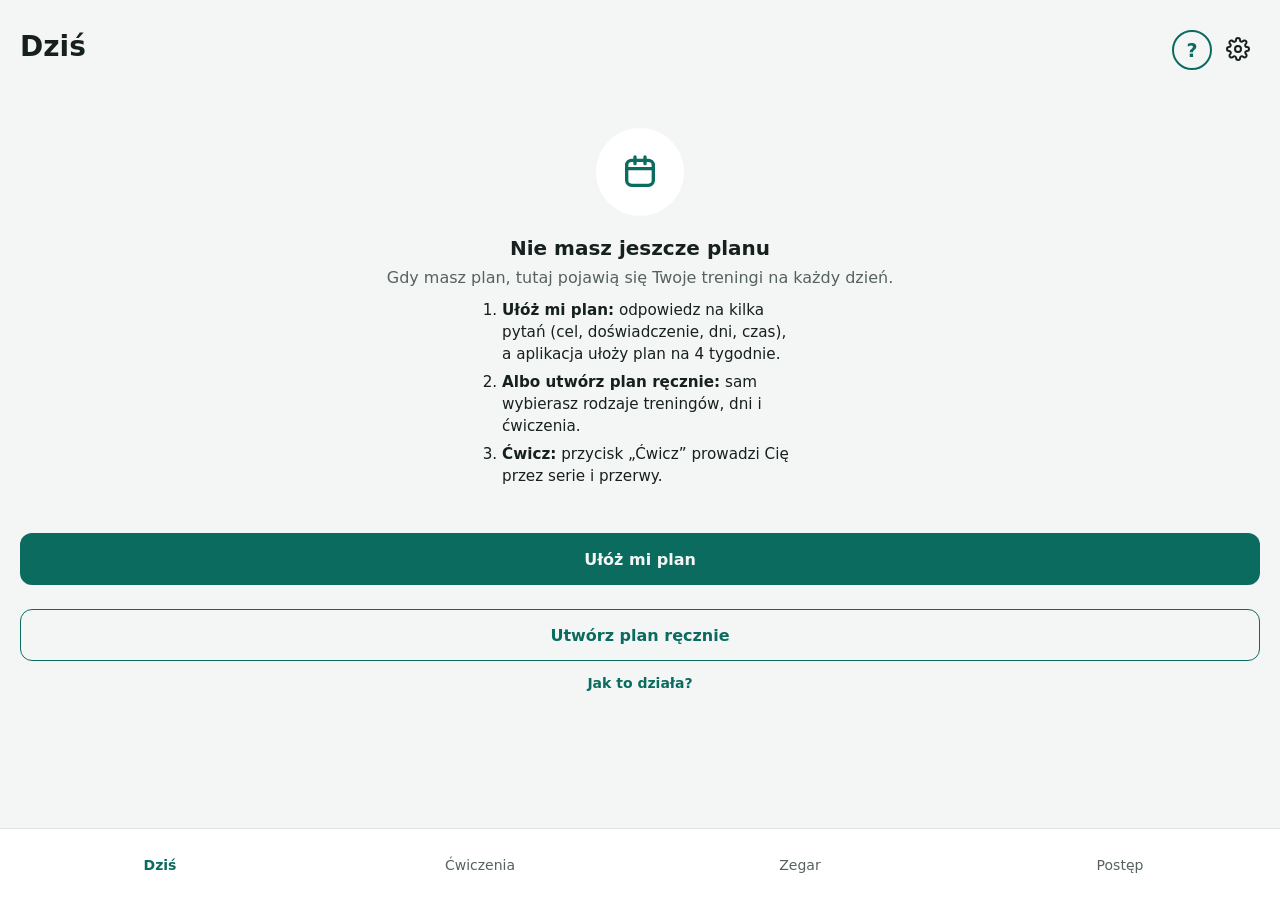
==== commit ace91d1e: "v99: trening prowadzony (wariant B), czasy pracy i przerw, Zegar (stoper, minutnik, interwały, alarm" ====
--- a/index.html
+++ b/index.html
@@ -8,7 +8,7 @@
   <meta name="theme-color" content="#0B6B5F">
   <link rel="icon" href="ikona-192.png">
   <link rel="apple-touch-icon" href="ikona-180.png">
-  <link rel="stylesheet" href="style.css?v=92">
+  <link rel="stylesheet" href="style.css?v=99">
 </head>
 <body>
 
@@ -47,7 +47,7 @@
     <section id="ekran-cwiczenia" class="ekran">
       <h1>Ćwiczenia</h1>
 
-      <div class="przelacznik">
+      <div class="przelacznik zakladki-cw">
         <button class="segment aktywny" id="przelacznik-baza">Baza ćwiczeń</button>
         <button class="segment" id="przelacznik-treningi">Moje zestawy</button>
         <button class="segment" id="przelacznik-sciezki">Ścieżki</button>
@@ -57,7 +57,11 @@
 
       <div id="widok-baza">
 
-      <button class="przycisk" id="przycisk-nowe">+ Dodaj ćwiczenie</button>
+      <div class="szuk-rzad" id="szuk-rzad">
+        <input type="search" id="pole-szukaj" aria-label="Szukaj ćwiczenia" placeholder="Szukaj ćwiczenia">
+        <button class="filtr-przycisk" id="przycisk-filtry" type="button" aria-haspopup="dialog">Filtry</button>
+      </div>
+      <div class="chipy aktywne-filtry" id="aktywne-filtry"></div>
 
       <div class="formularz" id="formularz-cwiczenia" hidden>
         <div class="naglowek-wstecz"><button class="wstecz" data-cel="przycisk-anuluj" aria-label="Wstecz"><svg width="24" height="24" viewBox="0 0 24 24" fill="none" stroke="currentColor" stroke-width="2" stroke-linecap="round" aria-hidden="true"><path d="M15 5l-7 7 7 7"/></svg></button><h2 class="tytul-formularza" id="tytul-formularza">Nowe ćwiczenie</h2><button class="przycisk maly zapisz-gora" id="przycisk-zapisz-gora" type="button">Zapisz</button></div>
@@ -132,46 +136,57 @@
         </div>
       </div>
 
-      <div class="filtry" id="blok-filtrow" hidden>
-        <label for="pole-szukaj" class="etykieta-pola">Szukaj ćwiczenia</label>
-        <input type="search" id="pole-szukaj" placeholder="Wpisz nazwę">
-
-        <div class="etykieta-pola">Partie mięśni</div>
-        <div class="chipy" id="chipy-partie"></div>
-
-        <div id="blok-miesnie-chipy" hidden>
-          <div class="etykieta-pola">Mięśnie tej partii (można kilka)</div>
-          <div class="chipy" id="chipy-miesnie"></div>
-        </div>
-
-        <div class="etykieta-pola">Rodzaj treningu</div>
-        <div class="chipy" id="chipy-rodzaje"></div>
-
-        <div class="etykieta-pola">Trudność <span class="skala-poziomow" aria-hidden="true"><i class="poz-1"></i><i class="poz-2"></i><i class="poz-3"></i><i class="poz-4"></i><i class="poz-5"></i></span></div>
-        <p class="podpowiedz-poziomow">Od zielonego (łatwe, na start) do czerwonego (bardzo trudne, po miesiącach lub latach treningu). Liczba obok to ilość ćwiczeń.</p>
-        <div class="chipy" id="chipy-poziomy"></div>
-
-        <div id="blok-miesnie-lista">
-          <label for="filtr-miesien" class="etykieta-pola">Mięsień</label>
-          <select id="filtr-miesien" class="filtr-wybor"></select>
-        </div>
-
-        <label for="filtr-sortowanie" class="etykieta-pola">Kolejność</label>
-        <select id="filtr-sortowanie" class="filtr-wybor">
-          <option value="">Domyślna</option>
-          <option value="latwe">Od najłatwiejszych</option>
-          <option value="trudne">Od najtrudniejszych</option>
-          <option value="az">Alfabetycznie</option>
-        </select>
-
-        <button class="akcja" id="przycisk-ukryte" hidden>Pokaż ukryte</button>
-        <button class="akcja" id="przycisk-wyczysc" hidden>Wyczyść filtry</button>
-      </div>
-
+      <div class="arkusz-tlo" id="arkusz-filtrow" hidden>
+        <div class="arkusz" role="dialog" aria-label="Filtry ćwiczeń">
+          <div class="arkusz-uchwyt" aria-hidden="true"></div>
+          <div class="arkusz-gora">
+            <h2>Filtry</h2>
+            <button class="akcja" id="przycisk-wyczysc" type="button">Wyczyść</button>
+          </div>
+          <div class="arkusz-tresc filtry" id="blok-filtrow">
+            <div class="etykieta-pola">Pokaż</div>
+            <div class="chipy" id="chipy-zrodlo"></div>
+
+            <div class="etykieta-pola">Partia mięśni</div>
+            <div class="chipy" id="chipy-partie"></div>
+
+            <div id="blok-miesnie-chipy" hidden>
+              <div class="etykieta-pola">Mięśnie tej partii (można kilka)</div>
+              <div class="chipy" id="chipy-miesnie"></div>
+            </div>
+
+            <div class="etykieta-pola">Rodzaj treningu</div>
+            <div class="chipy" id="chipy-rodzaje"></div>
+
+            <div class="etykieta-pola">Trudność <span class="skala-poziomow" aria-hidden="true"><i class="poz-1"></i><i class="poz-2"></i><i class="poz-3"></i><i class="poz-4"></i><i class="poz-5"></i></span></div>
+            <p class="podpowiedz-poziomow">1 – na start (zielony) … 5 – elitarne (czerwony).</p>
+            <div class="chipy" id="chipy-poziomy"></div>
+
+            <div id="blok-miesnie-lista">
+              <label for="filtr-miesien" class="etykieta-pola">Mięsień</label>
+              <select id="filtr-miesien" class="filtr-wybor"></select>
+            </div>
+
+            <label for="filtr-sortowanie" class="etykieta-pola">Kolejność</label>
+            <select id="filtr-sortowanie" class="filtr-wybor">
+              <option value="">Domyślna</option>
+              <option value="latwe">Od najłatwiejszych</option>
+              <option value="trudne">Od najtrudniejszych</option>
+              <option value="az">Alfabetycznie</option>
+            </select>
+
+            <button class="akcja" id="przycisk-ukryte" type="button" hidden>Pokaż ukryte</button>
+          </div>
+          <button class="przycisk wielki arkusz-pokaz" id="przycisk-pokaz-wyniki" type="button">Pokaż ćwiczenia</button>
+        </div>
+      </div>
+
+      <p class="lista-licznik" id="lista-licznik"></p>
       <p class="opis" id="pusta-lista">Nie masz jeszcze ćwiczeń. Dodaj pierwsze.</p>
       <p class="opis" id="brak-wynikow" hidden>Brak ćwiczeń dla wybranych filtrów.</p>
       <div id="lista-cwiczen"></div>
 
+      <button class="fab" id="przycisk-nowe" type="button">+ Dodaj ćwiczenie</button>
       </div>
 
       <div id="widok-treningi" hidden>
@@ -225,6 +240,11 @@
       </div>
     </section>
 
+    <section id="ekran-zegar" class="ekran">
+      <h1>Zegar</h1>
+      <div id="zegar-tresc"></div>
+    </section>
+
     <section id="ekran-postep" class="ekran">
       <h1>Postęp</h1>
       <div id="postep-tresc"></div>
@@ -236,6 +256,7 @@
   <nav class="pasek">
     <button class="zakladka aktywna" data-ekran="ekran-dzis">Dziś</button>
     <button class="zakladka" data-ekran="ekran-cwiczenia">Ćwiczenia</button>
+    <button class="zakladka" data-ekran="ekran-zegar">Zegar</button>
     <button class="zakladka" data-ekran="ekran-postep">Postęp</button>
   </nav>
 
@@ -459,9 +480,88 @@
       </button>
       <h1>Ustawienia</h1>
     </div>
-    <div class="postep-okno-tresc">
+    <div class="postep-okno-tresc ust-tresc">
       <div class="ust-naglowek">Moje możliwości</div>
       <div class="pp-karta" id="ust-mozliwosci"></div>
+
+      <div class="ust-naglowek">Trening siłowy</div>
+      <div class="pp-karta">
+        <div class="ust-rzad">
+          <div class="ust-nazwa">Dźwięk po przerwie</div>
+          <button class="przelacznik-wl" id="ust-dzwiek" role="switch" aria-checked="true" aria-label="Dźwięk po przerwie"><span></span></button>
+        </div>
+        <div class="ust-linia"></div>
+        <div class="ust-rzad">
+          <div class="ust-nazwa">Wibracja po przerwie</div>
+          <button class="przelacznik-wl" id="ust-wibracja" role="switch" aria-checked="true" aria-label="Wibracja po przerwie"><span></span></button>
+        </div>
+        <div class="ust-linia"></div>
+        <div class="ust-rzad">
+          <label class="ust-nazwa" for="ust-przerwa">Domyślna przerwa (s)</label>
+          <input type="number" id="ust-przerwa" class="ust-pole" min="5" max="900" step="5" value="60" inputmode="numeric">
+        </div>
+        <p class="ust-opis">Dla jednego ćwiczenia zmienisz ją w trakcie przyciskami −15 s / +15 s – aplikacja zapamięta.</p>
+      </div>
+
+      <div class="ust-naglowek">Bieganie</div>
+      <div class="pp-karta">
+        <div class="ust-nazwa">Ilość szczegółów</div>
+        <div class="przelacznik ust-przelacznik" id="ust-bieg-poziom">
+          <button class="segment" data-poziom="poczatkujacy" type="button">Podstawowe</button>
+          <button class="segment" data-poziom="zaawansowany" type="button">Wszystkie</button>
+        </div>
+        <p class="ust-opis">„Wszystkie” dodaje tempo w historii, obciążenie, rekordy i dystans tygodniowy. Zmiana niczego nie usuwa.</p>
+        <div class="ust-linia"></div>
+        <div class="ust-rzad">
+          <div class="ust-nazwa">Serie i rekordy biegowe</div>
+          <button class="przelacznik-wl" id="ust-bieg-serie" role="switch" aria-checked="true" aria-label="Serie i rekordy biegowe"><span></span></button>
+        </div>
+        <div class="ust-linia"></div>
+        <div class="ust-rzad">
+          <div class="ust-nazwa">Ekran nie gaśnie podczas biegu</div>
+          <button class="przelacznik-wl" id="ust-bieg-ekran" role="switch" aria-checked="true" aria-label="Ekran nie gaśnie podczas biegu"><span></span></button>
+        </div>
+        <p class="ust-opis">Zużywa więcej baterii, ale stoper, GPS i sygnały działają pewniej.</p>
+        <div class="ust-linia"></div>
+        <div class="ust-rzad">
+          <div class="ust-nazwa">Pomiar GPS</div>
+          <button class="przelacznik-wl" id="ust-bieg-gps" role="switch" aria-checked="false" aria-label="Pomiar GPS podczas biegu"><span></span></button>
+        </div>
+        <p class="ust-opis">Dystans i tempo z lokalizacji. Trasa zostaje w telefonie. Działa przy włączonym ekranie. Na bieżni wyłącz.</p>
+        <div class="ust-linia"></div>
+        <div class="ust-rzad">
+          <div class="ust-nazwa">Odcinki na dystans przełączają się same</div>
+          <button class="przelacznik-wl" id="ust-bieg-odc-gps" role="switch" aria-checked="true" aria-label="Odcinki na dystans przełączają się same"><span></span></button>
+        </div>
+        <p class="ust-opis">Z GPS, np. odcinek 400 m kończy się po 400 m. Przy odcinkach krótszych niż 200 m lepiej użyć przycisku „Odcinek zrobiony”.</p>
+        <div class="ust-linia"></div>
+        <button class="akcja ust-akcja" id="ust-bieg-przelicz" type="button">Przelicz dystanse z zapisanych tras GPS</button>
+        <p class="ust-opis" id="ust-bieg-przelicz-info"></p>
+      </div>
+
+      <div class="ust-naglowek">Pływanie</div>
+      <div class="pp-karta">
+        <div class="ust-nazwa">Mój basen</div>
+        <div class="przelacznik ust-przelacznik plyw-ust-basen" id="ust-plyw-basen">
+          <button class="segment" data-basen="25m" type="button">25 m</button>
+          <button class="segment" data-basen="50m" type="button">50 m</button>
+          <button class="segment" data-basen="25yd" type="button">25 yd</button>
+          <button class="segment" data-basen="inny" type="button">Inny</button>
+        </div>
+        <div class="rzad plyw-ust-inny" id="ust-plyw-inny" hidden>
+          <div><label for="ust-plyw-dl">Długość basenu</label><input type="number" id="ust-plyw-dl" min="1" step="any" inputmode="decimal" placeholder="np. 33,3"></div>
+          <div><label for="ust-plyw-jedn">Jednostka</label><select id="ust-plyw-jedn"><option value="m">metry</option><option value="yd">jardy</option></select></div>
+        </div>
+        <p class="ust-opis">Treningi wpisujesz w długościach basenu, a metry liczą się same. W każdym treningu możesz wybrać inny basen.</p>
+        <div class="ust-linia"></div>
+        <div class="ust-nazwa">Nowy trening na basenie</div>
+        <div class="przelacznik ust-przelacznik" id="ust-plyw-tryb">
+          <button class="segment" data-tryb="prosty" type="button">Prosty</button>
+          <button class="segment" data-tryb="zaawansowany" type="button">Bloki</button>
+        </div>
+        <p class="ust-opis">„Prosty”: liczba długości i styl. „Bloki”: rozgrzewka, technika, część główna, wyciszenie, powtórzenia i przerwy.</p>
+      </div>
+
       <div class="ust-naglowek">Przypomnienie</div>
       <div class="pp-karta">
         <div class="ust-rzad">
@@ -470,88 +570,47 @@
         </div>
         <div id="ust-godzina-blok">
           <div class="ust-linia"></div>
-          <label class="ust-nazwa" for="ust-godzina">Godzina</label>
-          <input type="time" id="ust-godzina" class="ust-godzina" value="18:30">
-          <p class="opis">Alarm dzwoni tylko w dni z zaplanowanym treningiem. W dni odpoczynku jest cisza.</p>
+          <div class="ust-rzad">
+            <label class="ust-nazwa" for="ust-godzina">Godzina</label>
+            <input type="time" id="ust-godzina" class="ust-pole" value="18:30">
+          </div>
+          <p class="ust-opis">Tylko w dni z zaplanowanym treningiem.</p>
         </div>
         <div id="ust-ics-blok" hidden>
           <div class="ust-linia"></div>
-          <button class="przycisk drugi" id="ust-ics">Dodaj przypomnienia do kalendarza</button>
-          <p class="opis" id="ust-ics-info"></p>
-        </div>
-      </div>
-      <div class="ust-naglowek">Trening</div>
+          <button class="przycisk drugi ust-szeroki" id="ust-ics">Dodaj przypomnienia do kalendarza</button>
+          <p class="ust-opis" id="ust-ics-info"></p>
+        </div>
+      </div>
+
+      <div class="ust-naglowek">Wygląd</div>
       <div class="pp-karta">
-        <div class="ust-rzad">
-          <div class="ust-nazwa">Dźwięk po przerwie</div>
-          <button class="przelacznik-wl" id="ust-dzwiek" role="switch" aria-checked="true" aria-label="Dźwięk po przerwie"><span></span></button>
-        </div>
-        <div class="ust-linia"></div>
-        <div class="ust-rzad">
-          <div class="ust-nazwa">Wibracja po przerwie</div>
-          <button class="przelacznik-wl" id="ust-wibracja" role="switch" aria-checked="true" aria-label="Wibracja po przerwie"><span></span></button>
-        </div>
-        <div class="ust-linia"></div>
-        <div class="ust-rzad">
-          <div class="ust-nazwa">Ekran nie gaśnie podczas biegu</div>
-          <button class="przelacznik-wl" id="ust-bieg-ekran" role="switch" aria-checked="true" aria-label="Ekran nie gaśnie podczas biegu"><span></span></button>
-        </div>
-        <p class="opis">Zużywa więcej baterii, ale stoper i sygnały działają pewniej.</p>
-        <div class="ust-linia"></div>
-        <div class="ust-nazwa">Bieganie: poziom szczegółów</div>
-        <div class="przelacznik" id="ust-bieg-poziom">
-          <button class="segment" data-poziom="poczatkujacy" type="button">Początkujący</button>
-          <button class="segment" data-poziom="zaawansowany" type="button">Zaawansowany</button>
-        </div>
-        <p class="opis">Zaawansowany pokazuje też tempo, obciążenie, rekordy i dystans tygodniowy. Zmiana niczego nie usuwa.</p>
-        <div class="ust-rzad">
-          <div class="ust-nazwa">Serie i rekordy biegowe</div>
-          <button class="przelacznik-wl" id="ust-bieg-serie" role="switch" aria-checked="true" aria-label="Serie i rekordy biegowe"><span></span></button>
-        </div>
-        <div class="ust-linia"></div>
-        <div class="ust-rzad">
-          <div class="ust-nazwa">Pomiar GPS podczas biegu</div>
-          <button class="przelacznik-wl" id="ust-bieg-gps" role="switch" aria-checked="false" aria-label="Pomiar GPS podczas biegu"><span></span></button>
-        </div>
-        <p class="opis">Dystans i tempo z lokalizacji telefonu. Trasa zostaje tylko w telefonie. Ekran musi być włączony, a aplikacja na wierzchu. Na bieżni wyłącz GPS (można też w trakcie biegu).</p>
-        <div class="ust-rzad">
-          <div class="ust-nazwa">Odcinki na dystans przełączają się same</div>
-          <button class="przelacznik-wl" id="ust-bieg-odc-gps" role="switch" aria-checked="true" aria-label="Odcinki na dystans przełączają się same"><span></span></button>
-        </div>
-        <p class="opis">Przy włączonym GPS odcinek „400 m” kończy się, gdy zmierzony dystans dojdzie do 400 m, z sygnałem jak przy czasie. GPS ma błąd kilku metrów, więc przy krótkich odcinkach (poniżej 200 m) lepiej użyć przycisku „Odcinek zrobiony”. Przycisk działa zawsze.</p>
-        <button class="przycisk" id="ust-bieg-przelicz" type="button">Przelicz dystanse z zapisanych tras</button>
-        <p class="opis" id="ust-bieg-przelicz-info"></p>
-        <div class="ust-linia"></div>
-        <label class="ust-nazwa" for="ust-przerwa">Domyślna przerwa między seriami (s)</label>
-        <input type="number" id="ust-przerwa" class="ust-godzina" min="5" max="900" step="5" value="60" inputmode="numeric">
-        <p class="opis">Przerwę dla konkretnego ćwiczenia zmienisz w trakcie ćwiczenia przyciskami −15 s i +15 s. Aplikacja ją zapamięta.</p>
-      </div>
+        <div class="ust-segmenty">
+          <button id="ust-jasny">Jasny</button>
+          <button id="ust-ciemny">Ciemny</button>
+        </div>
+      </div>
+
+      <div class="ust-naglowek">Kopia zapasowa</div>
+      <div class="pp-karta">
+        <p class="ust-opis ust-opis-gora" id="ust-kopia-stan">Dane są tylko w tym telefonie. Zapisuj plik kopii regularnie, np. na Dysku Google.</p>
+        <div class="ust-przyciski">
+          <button class="przycisk" id="kopia-zapisz">Zapisz kopię zapasową</button>
+          <button class="przycisk drugi" id="kopia-wczytaj">Wczytaj kopię</button>
+        </div>
+        <p class="ust-opis" id="kopia-info"></p>
+        <input type="file" id="kopia-wczytaj-plik" accept=".json,application/json" hidden>
+      </div>
+
       <div class="ust-naglowek">Pomoc</div>
       <div class="pp-karta">
-        <button class="przycisk drugi" id="ust-przewodnik">Jak to działa? (przewodnik)</button>
-      </div>
-      <div class="ust-naglowek">Dane</div>
-      <div class="pp-karta">
-        <button class="przycisk" id="kopia-zapisz">Zapisz kopię zapasową</button>
-        <button class="przycisk drugi" id="kopia-wczytaj">Wczytaj kopię</button>
-        <div class="ust-linia"></div>
-        <button class="przycisk" id="kopia-przyklady">Uzupełnij bazę ćwiczeń przykładowych</button>
-        <button class="przycisk drugi" id="kopia-cwiczenia">Dodaj ćwiczenia z pliku</button>
-        <button class="akcja" id="kopia-wzor">Pobierz wzór pliku z ćwiczeniami</button>
-        <p class="opis" id="kopia-info"></p>
-        <input type="file" id="kopia-wczytaj-plik" accept=".json,application/json" hidden>
-        <input type="file" id="kopia-cwiczenia-plik" accept=".json,application/json" hidden>
-      </div>
+        <button class="przycisk drugi ust-szeroki" id="ust-przewodnik">Jak to działa? (przewodnik ze zdjęciami)</button>
+      </div>
+
       <div class="ust-naglowek">Usuwanie danych</div>
       <div class="pp-karta">
-        <p class="opis">Usuwa wszystkie plany, wyniki i Twoje ćwiczenia z tego telefonu. Przed usunięciem automatycznie pobierze się kopia zapasowa.</p>
-        <button class="przycisk niebezpieczny" id="ust-usun-dane" type="button">Usuń wszystkie dane…</button>
-      </div>
-
-      <div class="ust-naglowek">Wygląd</div>
-      <div class="ust-segmenty">
-        <button id="ust-jasny">Jasny</button>
-        <button id="ust-ciemny">Ciemny</button>
+        <p class="ust-opis ust-opis-gora">Usuwa plany, wyniki i Twoje ćwiczenia z tego telefonu. Wcześniej automatycznie pobierze się kopia zapasowa.</p>
+        <button class="przycisk niebezpieczny ust-szeroki" id="ust-usun-dane" type="button">Usuń wszystkie dane…</button>
       </div>
     </div>
   </div>
@@ -656,7 +715,7 @@
     </div>
   </div>
 
-  <script src="dane.js?v=92"></script>
+  <script src="dane.js?v=99"></script>
   <!-- Opis ćwiczenia (z miniaturą filmu) -->
   <div class="wynik-tlo opis-tlo" id="opis-tlo" hidden>
     <div class="okno" role="dialog" aria-label="Opis ćwiczenia">
@@ -679,23 +738,35 @@
     <div class="cwicz-tresc" id="cwicz-tresc"></div>
   </div>
 
-  <script src="anatomia.js?v=92"></script>
-  <script src="cwiczenia.js?v=92"></script>
-  <script src="treningi.js?v=92"></script>
-  <script src="bieg-logika.js?v=92"></script>
-  <script src="gps-logika.js?v=92"></script>
-  <script src="gps.js?v=92"></script>
-  <script src="kreator.js?v=92"></script>
-  <script src="kreator2.js?v=92"></script>
-  <script src="dzis.js?v=92"></script>
-  <script src="postep.js?v=92"></script>
-  <script src="rekordy.js?v=92"></script>
-  <script src="cwicz.js?v=92"></script>
-  <script src="bieg.js?v=92"></script>
-  <script src="mozliwosci.js?v=92"></script>
-  <script src="ustawienia.js?v=92"></script>
-  <script src="kopia.js?v=92"></script>
-  <script src="bezpieczenstwo.js?v=92"></script>
+  <!-- Zegar: trening interwałowy i alarm na pełnym ekranie -->
+  <div class="cwicz" id="zegar-bieg" hidden>
+    <div class="cwicz-gora">
+      <button class="wstecz" id="zegar-bieg-zamknij" aria-label="Zakończ trening interwałowy">✕</button>
+      <h2 class="cwicz-tytul" id="zegar-bieg-tytul">Interwały</h2>
+    </div>
+    <div class="cwicz-pasek"><div id="zegar-bieg-pasek"></div></div>
+    <div class="cwicz-tresc" id="zegar-bieg-tresc"></div>
+  </div>
+
+  <script src="anatomia.js?v=99"></script>
+  <script src="cwiczenia.js?v=99"></script>
+  <script src="treningi.js?v=99"></script>
+  <script src="bieg-logika.js?v=99"></script>
+  <script src="gps-logika.js?v=99"></script>
+  <script src="gps.js?v=99"></script>
+  <script src="kreator.js?v=99"></script>
+  <script src="kreator2.js?v=99"></script>
+  <script src="dzis.js?v=99"></script>
+  <script src="postep.js?v=99"></script>
+  <script src="rekordy.js?v=99"></script>
+  <script src="plyw.js?v=99"></script>
+  <script src="cwicz.js?v=99"></script>
+  <script src="zegar.js?v=99"></script>
+  <script src="bieg.js?v=99"></script>
+  <script src="mozliwosci.js?v=99"></script>
+  <script src="ustawienia.js?v=99"></script>
+  <script src="kopia.js?v=99"></script>
+  <script src="bezpieczenstwo.js?v=99"></script>
   <div class="przewodnik" id="przewodnik" hidden>
     <div class="przewodnik-karta" role="dialog" aria-label="Przewodnik">
       <button class="akcja prz-pomin" id="prz-pomin">Pomiń</button>
@@ -710,18 +781,19 @@
     </div>
   </div>
 
-  <script src="plan-generator.js?v=92"></script>
-  <script src="plan-bieg.js?v=92"></script>
-  <script src="plan-kreator.js?v=92"></script>
-  <script src="plan-progresja.js?v=92"></script>
-  <script src="plan-adaptacja.js?v=92"></script>
-  <script src="plan-zamiana.js?v=92"></script>
-  <script src="sciezki.js?v=92"></script>
-  <script src="cele.js?v=92"></script>
-  <script src="przewodnik.js?v=92"></script>
-  <script src="pomoc.js?v=92"></script>
-  <script src="analiza.js?v=92"></script>
-  <script src="dzien.js?v=92"></script>
-  <script src="app.js?v=92"></script>
+  <script src="plan-generator.js?v=99"></script>
+  <script src="plan-bieg.js?v=99"></script>
+  <script src="plan-plyw.js?v=99"></script>
+  <script src="plan-kreator.js?v=99"></script>
+  <script src="plan-progresja.js?v=99"></script>
+  <script src="plan-adaptacja.js?v=99"></script>
+  <script src="plan-zamiana.js?v=99"></script>
+  <script src="sciezki.js?v=99"></script>
+  <script src="cele.js?v=99"></script>
+  <script src="przewodnik.js?v=99"></script>
+  <script src="pomoc.js?v=99"></script>
+  <script src="analiza.js?v=99"></script>
+  <script src="dzien.js?v=99"></script>
+  <script src="app.js?v=99"></script>
 </body>
 </html>
--- a/style.css
+++ b/style.css
@@ -2241,3 +2241,253 @@
 .dn-opcje { display: flex; flex-direction: column; gap: 8px; }
 .dn-karta { border-color: var(--akcent); }
 .gps-zgoda .przycisk:disabled { opacity: 0.45; cursor: default; }
+
+/* ===== Ustawienia i Postęp – uporządkowany układ (v93) ===== */
+.ust-tresc .pp-karta { padding: 14px 16px; }
+.ust-tresc .ust-naglowek { margin: 22px 4px 8px; font-size: 13px; font-weight: 700; text-transform: uppercase; letter-spacing: 0.04em; color: var(--tekst-szary); }
+.ust-tresc .ust-naglowek:first-child { margin-top: 4px; }
+.ust-rzad { gap: 12px; min-height: 40px; }
+.ust-rzad .ust-nazwa { flex: 1 1 auto; }
+.ust-opis { margin: 4px 0 0; font-size: 14px; line-height: 1.4; color: var(--tekst-szary); }
+.ust-opis-gora { margin: 0 0 10px; }
+.ust-opis:empty { display: none; }
+.ust-pole { flex: 0 0 auto; width: 110px; padding: 8px 10px; font-size: 17px; font-weight: 600; text-align: right; border: 1px solid var(--linia); border-radius: 10px; background: var(--tlo); color: var(--tekst); font-family: inherit; }
+.ust-przyciski { display: flex; flex-direction: column; gap: 8px; }
+.ust-przyciski .przycisk, .ust-szeroki { width: 100%; min-height: 48px; }
+.ust-akcja { display: block; padding: 8px 0; min-height: 40px; text-align: left; }
+.ust-przelacznik { margin: 8px 0 0; }
+.ust-tresc .ust-segmenty { margin: 0; }
+.mz-siatka { display: grid; grid-template-columns: 1fr 1fr; gap: 8px; margin-bottom: 12px; }
+.mz-kafel { background: var(--tlo); border-radius: 10px; padding: 8px 10px; display: flex; flex-direction: column; gap: 2px; }
+.mz-kafel-nazwa { font-size: 12px; color: var(--tekst-szary); line-height: 1.25; }
+.mz-kafel b { font-size: 17px; }
+
+.pp-sekcja { margin: 26px 2px 10px; font-size: 13px; font-weight: 700; text-transform: uppercase; letter-spacing: 0.04em; color: var(--tekst-szary); }
+#postep-tresc > .pp-sekcja:first-child { margin-top: 6px; }
+.pp-podnaglowek { margin: 16px 2px 8px; font-size: 15px; font-weight: 700; }
+.pp-plany-info { margin: -4px 2px 10px; font-size: 14px; }
+.pp-wybor-planu { margin-bottom: 10px; }
+.pp-plan-karta .pp-plan-nazwa { font-size: 18px; font-weight: 700; }
+.pp-plan-karta > .opis { margin: 2px 0 12px; }
+.pp-plan-karta .pp-kafle { margin-bottom: 10px; }
+.pp-plan-akcje { display: flex; align-items: center; justify-content: space-between; gap: 12px; margin-top: 12px; }
+.pp-plan-akcje .przycisk { flex: 1 1 auto; min-height: 48px; }
+.pp-rekordy-przycisk { width: 100%; min-height: 48px; margin-bottom: 4px; }
+#postep-nowy-plan, #postep-uloz-plan { margin-top: 12px; }
+.sciezka-grupa-przycisk { display: flex; align-items: center; gap: 12px; width: 100%; text-align: left; background: var(--karta); color: var(--tekst); border: 1px solid var(--linia); border-radius: 14px; padding: 14px 16px; margin: 0 0 10px; font-family: inherit; cursor: pointer; min-height: 64px; }
+.sciezka-grupa-przycisk.otwarta { border-color: var(--akcent); border-width: 2px; }
+.sciezka-grupa-tekst { flex: 1 1 auto; display: flex; flex-direction: column; gap: 3px; }
+.sciezka-grupa-tekst strong { font-size: 18px; }
+.sciezka-grupa-strzalka { font-size: 20px; color: var(--akcent); }
+.sciezka-grupa-lista { margin: -2px 0 16px 10px; padding-left: 10px; border-left: 2px solid var(--linia); }
+.zrodlo-cwiczen { margin: 4px 0 12px; } .zrodlo-cwiczen .segment { height: 44px; font-size: 15px; }
+
+/* ===== Rozwijane sekcje (v94) ===== */
+.sekcja-przycisk { display: flex; align-items: center; gap: 10px; width: 100%; min-height: 56px; margin: 0 0 8px; padding: 12px 16px; border: 1px solid var(--linia); border-radius: 14px; background: var(--karta); color: var(--tekst); font-family: inherit; text-align: left; cursor: pointer; }
+.sekcja-tytul { flex: 1 1 auto; font-size: 17px; font-weight: 700; }
+.sekcja-podsumowanie { font-size: 15px; font-weight: 600; color: var(--akcent); }
+.sekcja-strzalka { font-size: 18px; color: var(--tekst-szary); transition: transform 0.15s; transform: rotate(-90deg); }
+.sekcja-przycisk[aria-expanded="true"] { border-color: var(--akcent); }
+.sekcja-przycisk[aria-expanded="true"] .sekcja-strzalka { transform: none; color: var(--akcent); }
+.sekcja-tresc { margin: 0 0 14px; }
+.sekcja-tresc > .pp-karta:last-child { margin-bottom: 0; }
+#postep-tresc > .pp-miesnie { margin-bottom: 14px; }
+
+/* ===== Ekran Ćwiczenia: wyszukiwarka, arkusz filtrów, szczegóły (v96) ===== */
+.zakladki-cw { background: var(--linia); border-radius: 12px; padding: 4px; gap: 4px; margin: 4px 0 12px; }
+.zakladki-cw .segment { height: 42px; border: 0; border-radius: 9px; background: transparent; color: var(--tekst-szary); font-size: 15px; font-weight: 600; }
+.zakladki-cw .segment.aktywny { background: var(--karta); color: var(--tekst); box-shadow: 0 1px 2px rgba(0, 0, 0, 0.1); }
+.szuk-rzad { display: flex; gap: 8px; margin-bottom: 8px; }
+.szuk-rzad input { flex: 1 1 auto; min-width: 0; margin: 0; }
+.filtr-przycisk { flex: 0 0 auto; min-height: 48px; padding: 0 16px; border: 2px solid var(--akcent); border-radius: 12px; background: var(--karta); color: var(--akcent); font-family: inherit; font-size: 15px; font-weight: 700; cursor: pointer; }
+.filtr-przycisk.aktywny { background: var(--akcent); color: var(--karta); }
+.aktywne-filtry { margin-bottom: 6px; }
+.aktywne-filtry:empty { display: none; }
+.lista-licznik { margin: 2px 2px 8px; font-size: 14px; color: var(--tekst-szary); }
+.karta-klik { cursor: pointer; display: flex; align-items: center; gap: 10px; }
+.karta-klik .karta-tekst { flex: 1 1 auto; }
+.karta-strzalka { font-size: 24px; color: var(--tekst-szary); line-height: 1; }
+.fab { position: fixed; right: 16px; bottom: calc(86px + env(safe-area-inset-bottom, 0px)); z-index: 50; min-height: 52px; padding: 0 22px; border: 0; border-radius: 26px; background: var(--akcent); color: var(--karta); font-family: inherit; font-size: 16px; font-weight: 700; box-shadow: 0 4px 14px rgba(0, 0, 0, 0.25); cursor: pointer; }
+#lista-cwiczen { padding-bottom: 80px; }
+body.bez-przewijania { overflow: hidden; }
+.arkusz-tlo { position: fixed; inset: 0; z-index: 1250; background: rgba(0, 0, 0, 0.5); display: flex; align-items: flex-end; }
+.arkusz-tlo[hidden] { display: none; }
+.arkusz { width: 100%; max-height: 88vh; display: flex; flex-direction: column; background: var(--karta); color: var(--tekst); border-radius: 20px 20px 0 0; padding: 8px 16px calc(14px + env(safe-area-inset-bottom, 0px)); }
+.arkusz-uchwyt { width: 40px; height: 4px; margin: 0 auto 8px; border-radius: 2px; background: var(--linia); }
+.arkusz-gora { display: flex; align-items: center; justify-content: space-between; }
+.arkusz-gora h2 { margin: 0; font-size: 20px; }
+.arkusz-tresc { overflow-y: auto; flex: 1 1 auto; margin: 4px -16px 0; padding: 0 16px 8px; }
+.arkusz-tresc .etykieta-pola { margin-top: 14px; }
+.arkusz-pokaz { margin-top: 10px; flex: 0 0 auto; }
+.chip-poziom { min-width: 48px; justify-content: center; font-weight: 700; }
+.arkusz-dol { align-items: flex-end; padding: 0; }
+.arkusz-dol .gps-zgoda { max-width: none; width: 100%; border-radius: 20px 20px 0 0; max-height: 90vh; overflow-y: auto; padding-bottom: calc(16px + env(safe-area-inset-bottom, 0px)); }
+.cw-szczegoly h2 { display: flex; flex-wrap: wrap; align-items: center; gap: 8px; margin: 0; font-size: 21px; }
+.cw-szczegoly-opis { background: var(--tlo); border-radius: 12px; padding: 12px; font-size: 15px; line-height: 1.45; }
+.cw-szczegoly-info { margin: 0; font-size: 15px; }
+.cw-szczegoly-akcje { display: grid; grid-template-columns: repeat(3, 1fr); gap: 8px; }
+.cw-szczegoly-akcje .przycisk { min-height: 48px; padding: 8px 4px; font-size: 14px; }
+.cw-szczegoly-akcje .usun-przycisk { color: var(--blad); border-color: var(--blad); }
+.cw-zestawy { display: flex; flex-direction: column; gap: 8px; max-height: 50vh; overflow-y: auto; }
+.cw-zestawy .zam-wiersz:disabled { opacity: 0.6; }
+#lista-cwiczen .karta.karta-klik { flex-wrap: nowrap; align-items: center; }
+
+/* ===== Pływanie (v97) ===== */
+.plyw-karta { display: flex; flex-direction: column; gap: 10px; }
+.plyw-karta label, .plyw-etyk { font-size: 14px; color: var(--tekst-szary); }
+.plyw-pole { display: flex; flex-direction: column; gap: 4px; min-width: 0; flex: 1; }
+.plyw-pole input, .plyw-pole select { width: 100%; min-width: 0; }
+.plyw-basen-inny { margin-top: 6px; }
+.plyw-tryb { margin: 4px 0 0; }
+.plyw-tryb .segment { height: 44px; }
+.plyw-opis-trybu { margin: 0; }
+.plyw-podsum { font-weight: 700; margin: 4px 0; }
+.plyw-szablony .chipy { margin-top: 6px; }
+.plyw-bloki { display: flex; flex-direction: column; gap: 10px; }
+.plyw-blok { border: 1px solid var(--linia); border-left: 5px solid var(--akcent); border-radius: 12px; padding: 10px; display: flex; flex-direction: column; gap: 8px; background: var(--karta); }
+.plyw-blok.plyw-typ-rozgrzewka, .plyw-dzis-lista .plyw-typ-rozgrzewka { border-left-color: #e0a100; }
+.plyw-blok.plyw-typ-technika, .plyw-dzis-lista .plyw-typ-technika { border-left-color: #2f8fd6; }
+.plyw-blok.plyw-typ-wyciszenie, .plyw-dzis-lista .plyw-typ-wyciszenie { border-left-color: #6aa36f; }
+.plyw-blok-gora { display: flex; gap: 8px; }
+.plyw-nr { font-weight: 700; padding-bottom: 10px; }
+.plyw-typ { flex: 1; }
+.plyw-akcje { display: flex; gap: 6px; justify-content: flex-end; }
+.plyw-akcja { min-width: 40px; min-height: 40px; border: 1px solid var(--linia); border-radius: 8px; background: var(--tlo); color: var(--tekst); font: inherit; font-size: 16px; }
+.plyw-akcja:disabled { opacity: .35; }
+.plyw-rzad-ilosc { align-items: flex-end; }
+.plyw-razy { padding-bottom: 12px; font-weight: 700; }
+.plyw-metry-bloku { padding-bottom: 12px; white-space: nowrap; color: var(--tekst-szary); font-size: 14px; }
+.plyw-pomoce .chip { height: 36px; padding: 0 12px; }
+.plyw-dodaj { align-self: flex-start; }
+.plyw-czas .rzad { margin-top: 4px; }
+.plyw-plan-info { margin: 0; color: var(--tekst-szary); }
+.plyw-wynik-wybor { display: flex; flex-direction: column; gap: 8px; }
+.plyw-wynik-pola { display: flex; flex-direction: column; gap: 10px; }
+.plyw-wynik-pola[hidden] { display: none; }
+.plyw-dzis-bloki { margin: 6px 0; }
+.plyw-dzis-bloki summary { cursor: pointer; font-weight: 700; padding: 8px 0; min-height: 40px; }
+.plyw-dzis-lista { margin: 0; padding-left: 0; list-style: none; display: flex; flex-direction: column; gap: 6px; }
+.plyw-dzis-lista li { border-left: 4px solid var(--akcent); padding: 4px 8px; }
+.plyw-dzis-lista .opis { margin: 2px 0 0; }
+.plyw-tempo { margin: 4px 0 8px; }
+.plyw-ust-basen .segment { font-size: 15px; }
+.plyw-ust-inny { margin-bottom: 8px; }
+.plyw-ust-inny > div { display: flex; flex-direction: column; gap: 4px; }
+.plyw-historia { max-height: 85vh; overflow: auto; }
+.plyw-hist-lista { display: flex; flex-direction: column; gap: 8px; margin: 8px 0 12px; }
+.plyw-hist { display: flex; flex-direction: column; gap: 2px; padding: 8px 0; border-bottom: 1px solid var(--linia); }
+.plyw-blok-nagl { flex: 1; min-width: 0; display: flex; align-items: flex-start; gap: 6px; text-align: left; background: none; border: 0; padding: 4px 0; min-height: 44px; color: var(--tekst); font: inherit; font-size: 15px; }
+.plyw-blok-nagl .plyw-nr { padding-bottom: 0; }
+.plyw-skrot { flex: 1; min-width: 0; }
+.plyw-strzalka { color: var(--tekst-szary); }
+.plyw-blok-gora { align-items: flex-start; }
+.plyw-wskazowka { margin: 0; }
+.plyw-szablony { margin-bottom: 6px; }
+.plyw-wiersze { display: flex; flex-direction: column; gap: 8px; }
+.plyw-wiersz { align-items: flex-end; }
+.plyw-wiersz .plyw-pole:first-child { flex: 0 0 92px; }
+.plyw-metry-wiersza { color: var(--tekst-szary); font-size: 13px; }
+.plyw-wiersz { align-items: flex-start; }
+.plyw-wiersz .plyw-usun-wiersz { margin-top: 30px; }
+.plyw-usun-wiersz { flex: 0 0 auto; margin-bottom: 2px; }
+.plyw-dodaj-styl { align-self: flex-start; }
+.plyw-style-mies { margin: 0 0 8px; }
+.gps-zgoda > * { flex-shrink: 0; }
+
+/* ===== Tryb ćwiczenia: wariant z pierścieniem (v99) ===== */
+.cw-faza-wiersz { display: flex; flex-wrap: wrap; align-items: center; gap: 10px; }
+.cw-faza {
+  display: inline-block; padding: 4px 14px; border-radius: 999px;
+  font-size: 15px; font-weight: 800; letter-spacing: 0.12em;
+}
+.cw-faza.praca { background: var(--akcent); color: var(--karta); }
+.cw-faza.przerwa { border: 2px solid var(--ostrzezenie); color: var(--ostrzezenie); padding: 2px 12px; }
+.cw-seria-mala { font-size: 16px; color: var(--tekst-szary); }
+.cw-srodek { text-align: center; }
+.cw-pierscien-pole { display: flex; justify-content: center; padding: 6px 0; }
+.cw-pierscien { position: relative; width: 240px; max-width: 80vw; aspect-ratio: 1; }
+.cw-pierscien svg { width: 100%; height: 100%; display: block; }
+.cw-pierscien-tor { fill: none; stroke: var(--linia); stroke-width: 18; }
+.cw-pierscien-postep { fill: none; stroke: var(--akcent); stroke-width: 18; stroke-linecap: butt; }
+.cw-pierscien.przerwa .cw-pierscien-postep { stroke: var(--ostrzezenie); }
+.cw-pierscien-srodek {
+  position: absolute; inset: 0; display: flex; flex-direction: column;
+  align-items: center; justify-content: center; text-align: center;
+}
+.cw-pierscien-czas { font-size: 64px; line-height: 1; font-weight: 800; font-variant-numeric: tabular-nums; letter-spacing: -0.02em; }
+.cw-pierscien-czas.gotowe { color: var(--akcent); }
+.cw-pierscien.przerwa .cw-pierscien-czas.gotowe { font-size: 34px; color: var(--ostrzezenie); letter-spacing: 0; }
+.cw-pierscien-podpis { margin-top: 8px; font-size: 17px; color: var(--tekst-szary); }
+.cw-ocena { background: var(--karta); border: 1px solid var(--linia); border-radius: 18px; padding: 8px 14px 12px; }
+.cw-ocena .ocena-pytanie { flex-basis: 100%; font-size: 17px; font-weight: 700; opacity: 1; }
+.cw-ocena .ocena-przycisk { flex: 1; min-height: 52px; font-size: 16px; font-weight: 700; }
+.cw-nastepne { background: var(--karta); border: 1px solid var(--linia); border-radius: 18px; padding: 14px 16px; display: flex; flex-direction: column; gap: 2px; }
+.cw-nastepne-etykieta { font-size: 13px; letter-spacing: 0.06em; color: var(--tekst-szary); }
+.cw-nastepne-tytul { font-size: 20px; font-weight: 800; }
+.cw-nastepne-opis { font-size: 17px; }
+.cw-lista { background: var(--karta); border: 1px solid var(--linia); border-radius: 18px; padding: 6px 16px; margin-top: 6px; }
+.cw-lista-tytul { padding: 8px 0 2px; font-size: 13px; letter-spacing: 0.06em; color: var(--tekst-szary); text-transform: uppercase; }
+.cw-lista-wiersz { display: flex; align-items: center; gap: 12px; min-height: 44px; border-top: 1px solid var(--linia); font-size: 16px; }
+.cw-lista-tytul + .cw-lista-wiersz { border-top: 0; }
+.cw-lista-znak { width: 20px; text-align: center; flex: none; color: var(--akcent); font-weight: 800; }
+.cw-lista-nazwa { flex: 1; min-width: 0; }
+.cw-lista-ilosc { flex: none; font-size: 14px; color: var(--tekst-szary); }
+.cw-lista-wiersz.zrobione .cw-lista-nazwa, .cw-lista-wiersz.pominiete .cw-lista-nazwa { color: var(--tekst-szary); }
+.cw-lista-wiersz.biezace { font-weight: 800; }
+.cw-ukryte { position: absolute; width: 1px; height: 1px; overflow: hidden; clip: rect(0 0 0 0); white-space: nowrap; }
+.cw-hero { background: var(--akcent); color: var(--karta); border-radius: 20px; padding: 18px 20px; display: flex; flex-direction: column; gap: 12px; }
+.cw-hero-gora { display: flex; align-items: baseline; justify-content: space-between; gap: 8px; }
+.cw-hero-etykieta { font-size: 16px; }
+.cw-hero-czas { font-size: 42px; font-weight: 800; letter-spacing: -0.02em; font-variant-numeric: tabular-nums; }
+.cw-hero-pasek { height: 14px; border-radius: 7px; background: rgba(0, 0, 0, 0.25); overflow: hidden; }
+.cw-hero-pasek > div { height: 100%; background: var(--karta); border-radius: 7px; }
+.cw-hero-dol { display: flex; flex-wrap: wrap; justify-content: space-between; gap: 6px 12px; font-size: 15px; }
+.cw-hero-dol b { font-size: 18px; }
+
+/* ===== Zegar (v99) ===== */
+.cw-faza.neutralna { border: 2px solid var(--tekst-szary); color: var(--tekst-szary); padding: 2px 12px; }
+#zegar-tresc { display: flex; flex-direction: column; gap: 12px; }
+.zg-zakladki { display: flex; gap: 2px; padding: 4px; border-radius: 14px; background: var(--an-cialo); }
+.zg-zakladka {
+  flex: 1; min-height: 44px; padding: 0 2px; border: 0; border-radius: 11px; background: transparent;
+  color: var(--tekst); font: inherit; font-size: 15px; font-weight: 600;
+}
+.zg-zakladka.aktywna { background: var(--akcent); color: var(--karta); font-weight: 800; }
+.zg-etykieta { font-size: 13px; letter-spacing: 0.06em; text-transform: uppercase; color: var(--tekst-szary); }
+.zg-chipy { display: flex; flex-wrap: wrap; gap: 8px; }
+.zg-chip {
+  min-height: 44px; padding: 0 14px; border-radius: 999px; border: 2px solid var(--linia);
+  background: var(--karta); color: var(--tekst); font: inherit; font-size: 15px; font-weight: 600;
+}
+.zg-chip.aktywny { border-color: var(--akcent); background: var(--an-cialo); font-weight: 800; }
+.zg-opis-szablonu { margin: 0; font-size: 14px; line-height: 1.4; color: var(--tekst-szary); }
+.zg-karta { background: var(--karta); border: 1px solid var(--linia); border-radius: 18px; padding: 4px 16px; }
+.zg-karta-ics { padding: 12px 16px; display: flex; flex-direction: column; gap: 8px; align-items: flex-start; }
+.zg-krok-rzad { display: flex; align-items: center; gap: 8px; min-height: 62px; border-top: 1px solid var(--linia); }
+.zg-karta > .zg-krok-rzad:first-child { border-top: 0; }
+.zg-krok-nazwa { flex: 1; font-size: 17px; font-weight: 700; min-width: 0; }
+.zg-krok-opis { font-size: 16px; color: var(--tekst-szary); margin-right: 4px; }
+.zg-krok-przycisk {
+  flex: none; width: 44px; height: 44px; border-radius: 12px; border: 2px solid var(--linia);
+  background: var(--karta); color: var(--tekst); font-size: 24px; font-family: inherit; padding: 0;
+}
+.zg-krok-wartosc { min-width: 64px; text-align: center; font-size: 22px; font-weight: 800; font-variant-numeric: tabular-nums; }
+.zg-razem { display: flex; align-items: baseline; justify-content: space-between; padding: 0 4px; font-size: 16px; color: var(--tekst-szary); }
+.zg-razem b { font-size: 30px; color: var(--tekst); font-variant-numeric: tabular-nums; }
+.zg-rzad { display: flex; gap: 12px; }
+.zg-rzad .przycisk { margin: 0; flex: 1; }
+.zg-duzy { height: 64px; font-size: 20px; font-weight: 800; border-radius: 18px; }
+.zg-pelny { flex: 1; }
+.zg-stoper-czas { font-size: 68px; line-height: 1.1; font-weight: 800; text-align: center; font-variant-numeric: tabular-nums; padding: 20px 0 8px; }
+.zg-kola { margin-top: 4px; }
+.zg-kolo-czas { font-size: 17px; font-weight: 700; font-variant-numeric: tabular-nums; }
+.zg-pole-czasu, .zg-pole-tekst {
+  min-height: 48px; padding: 0 10px; border: 1px solid var(--linia); border-radius: 12px;
+  background: var(--tlo); color: var(--tekst); font: inherit; font-size: 18px;
+}
+.zg-pole-tekst { flex: 1; min-width: 0; font-size: 16px; }
+.zg-zaznacz { display: flex; align-items: center; gap: 8px; min-height: 44px; font-size: 16px; }
+.zg-zaznacz input { width: 22px; height: 22px; accent-color: var(--akcent); }
+.zg-alarm-czas { font-size: 96px; line-height: 1.1; font-weight: 800; text-align: center; font-variant-numeric: tabular-nums; padding: 20px 0 4px; }
+#zg-int-start { position: sticky; bottom: 8px; z-index: 2; box-shadow: 0 6px 18px rgba(0, 0, 0, 0.18); }
+.cwicz-tresc > * { flex-shrink: 0; }
